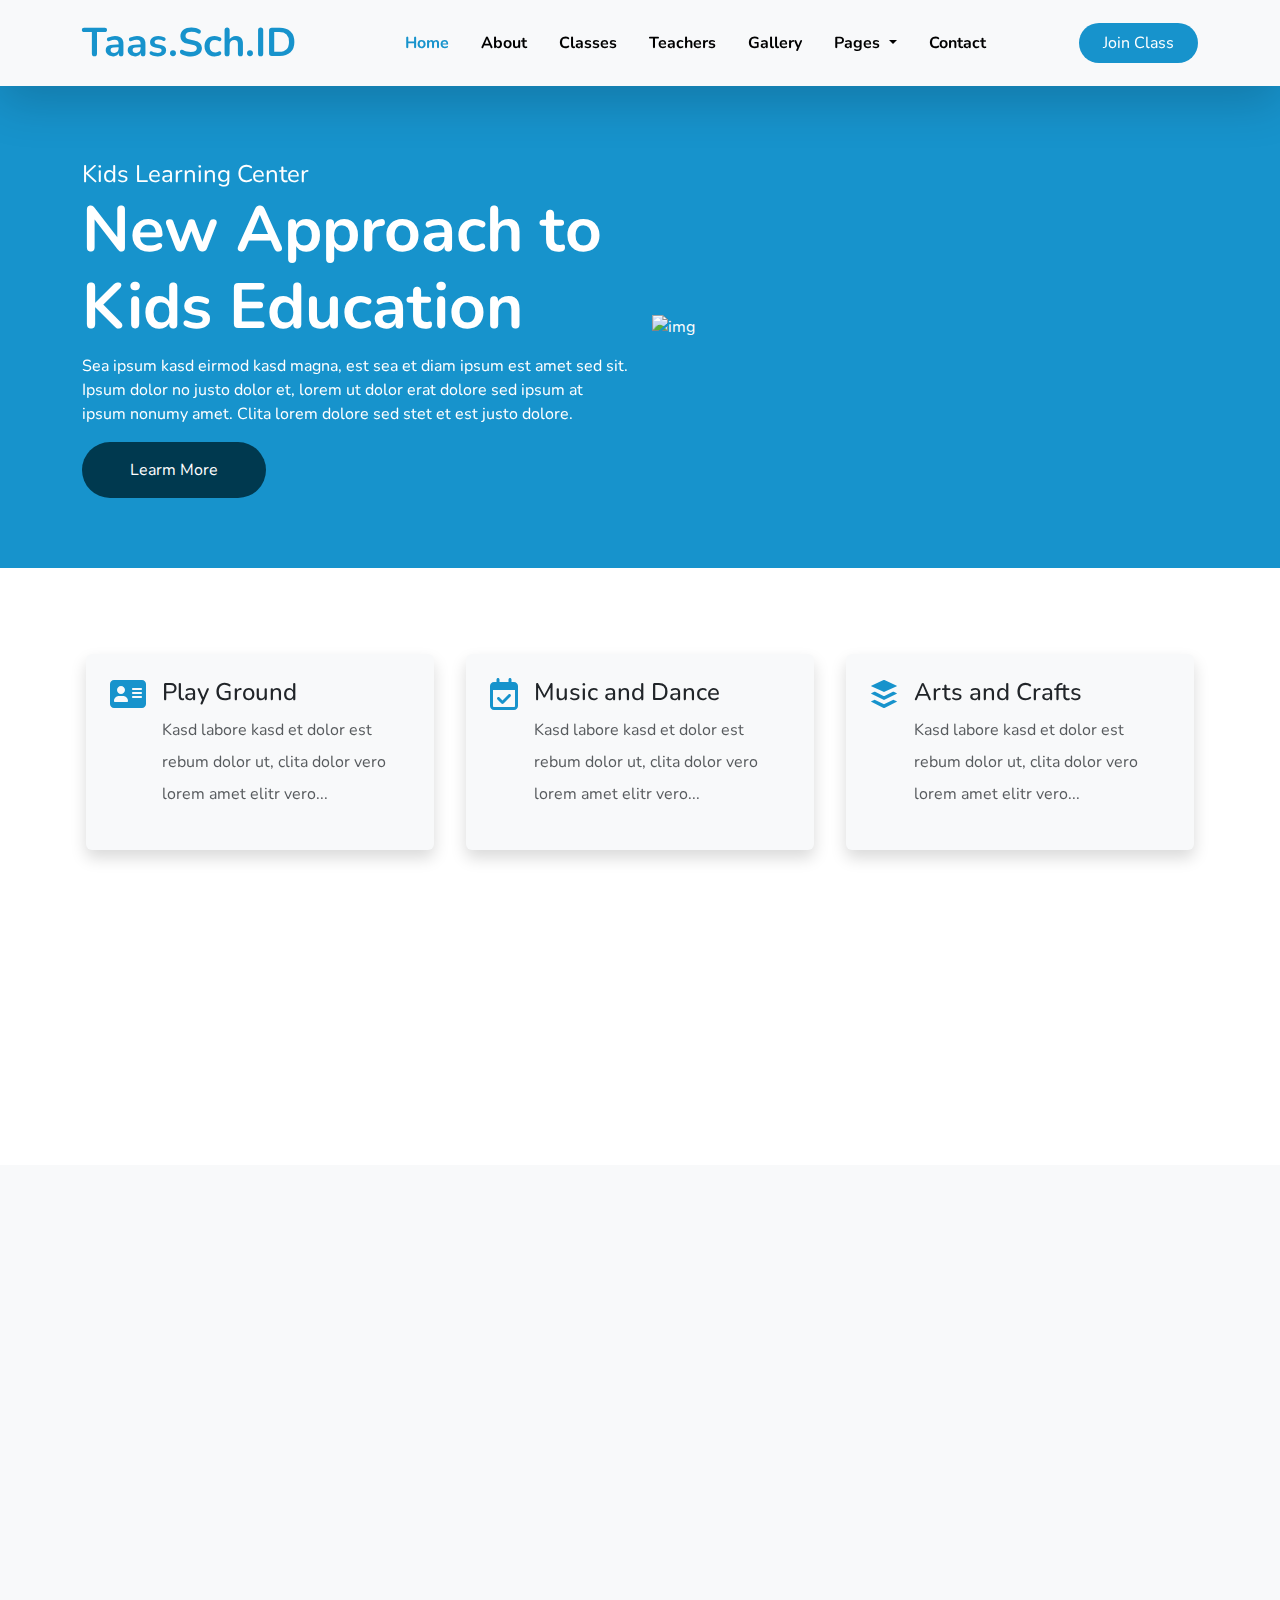
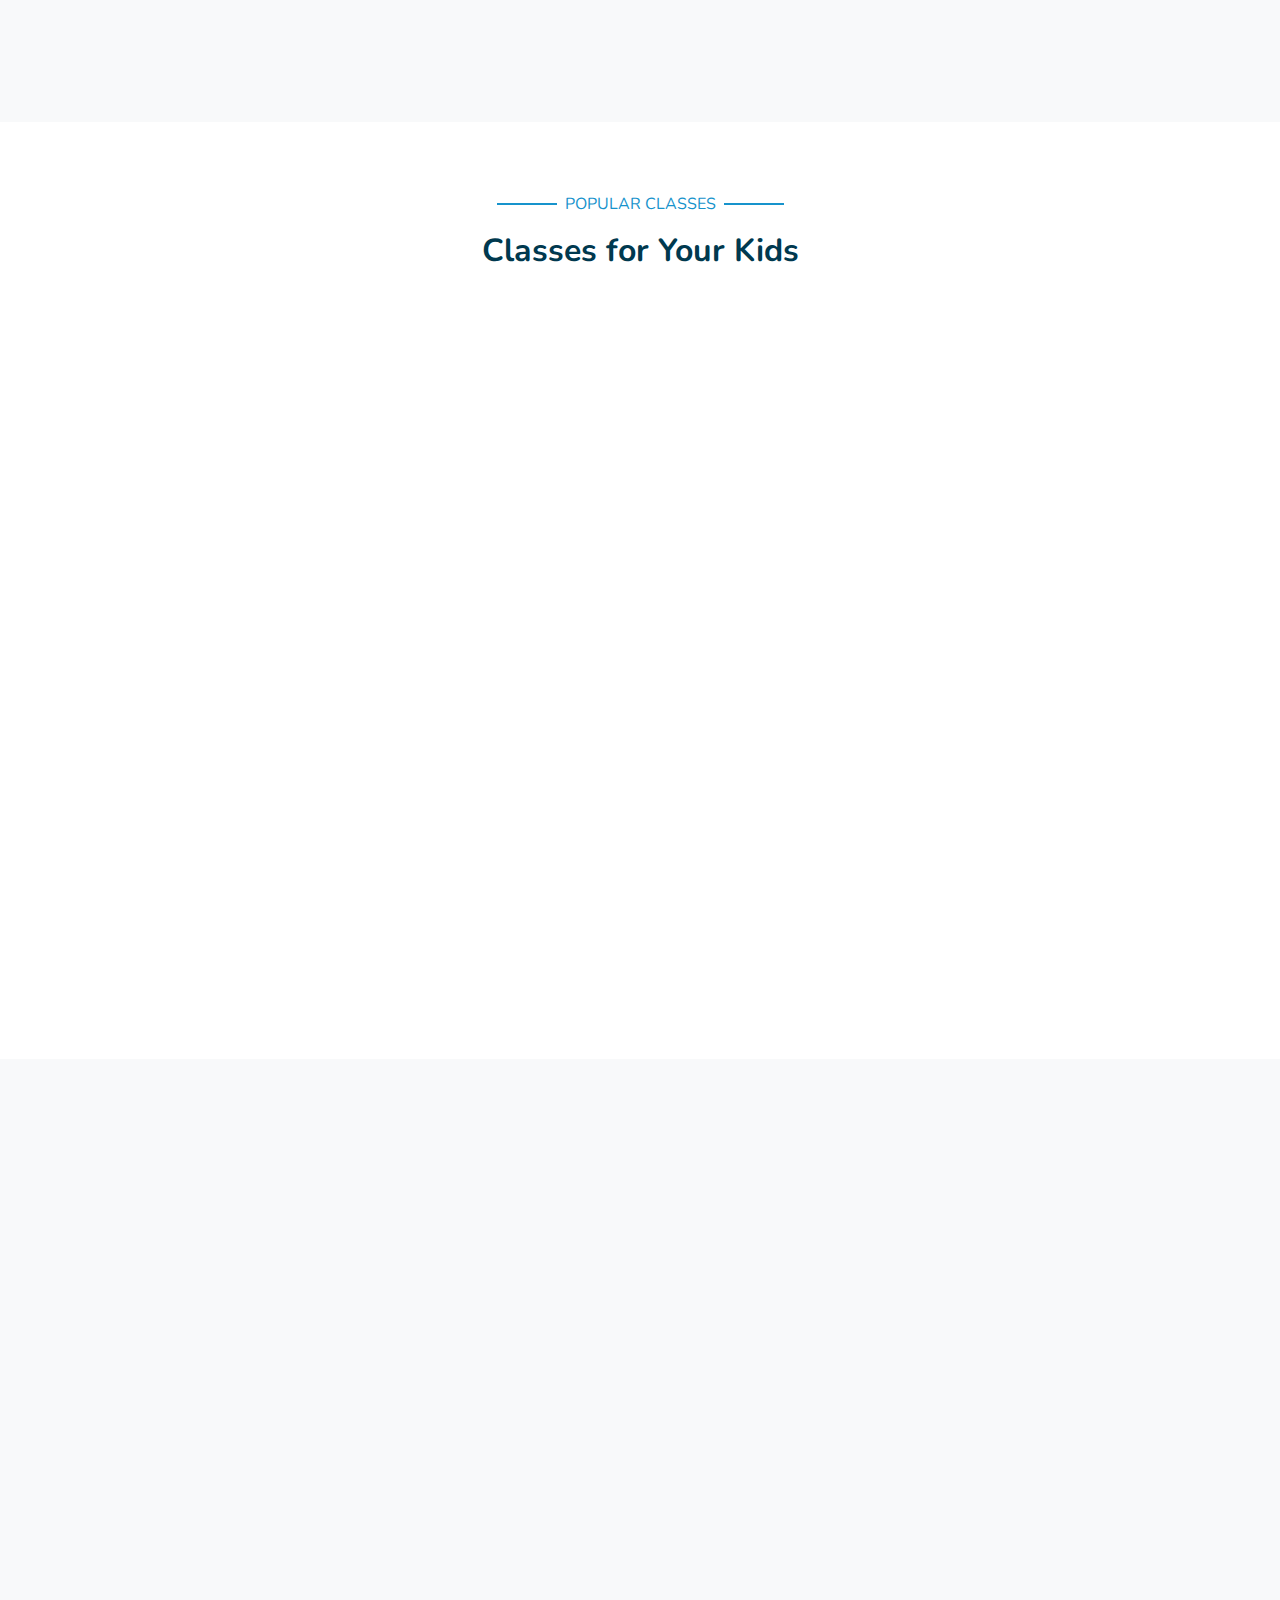
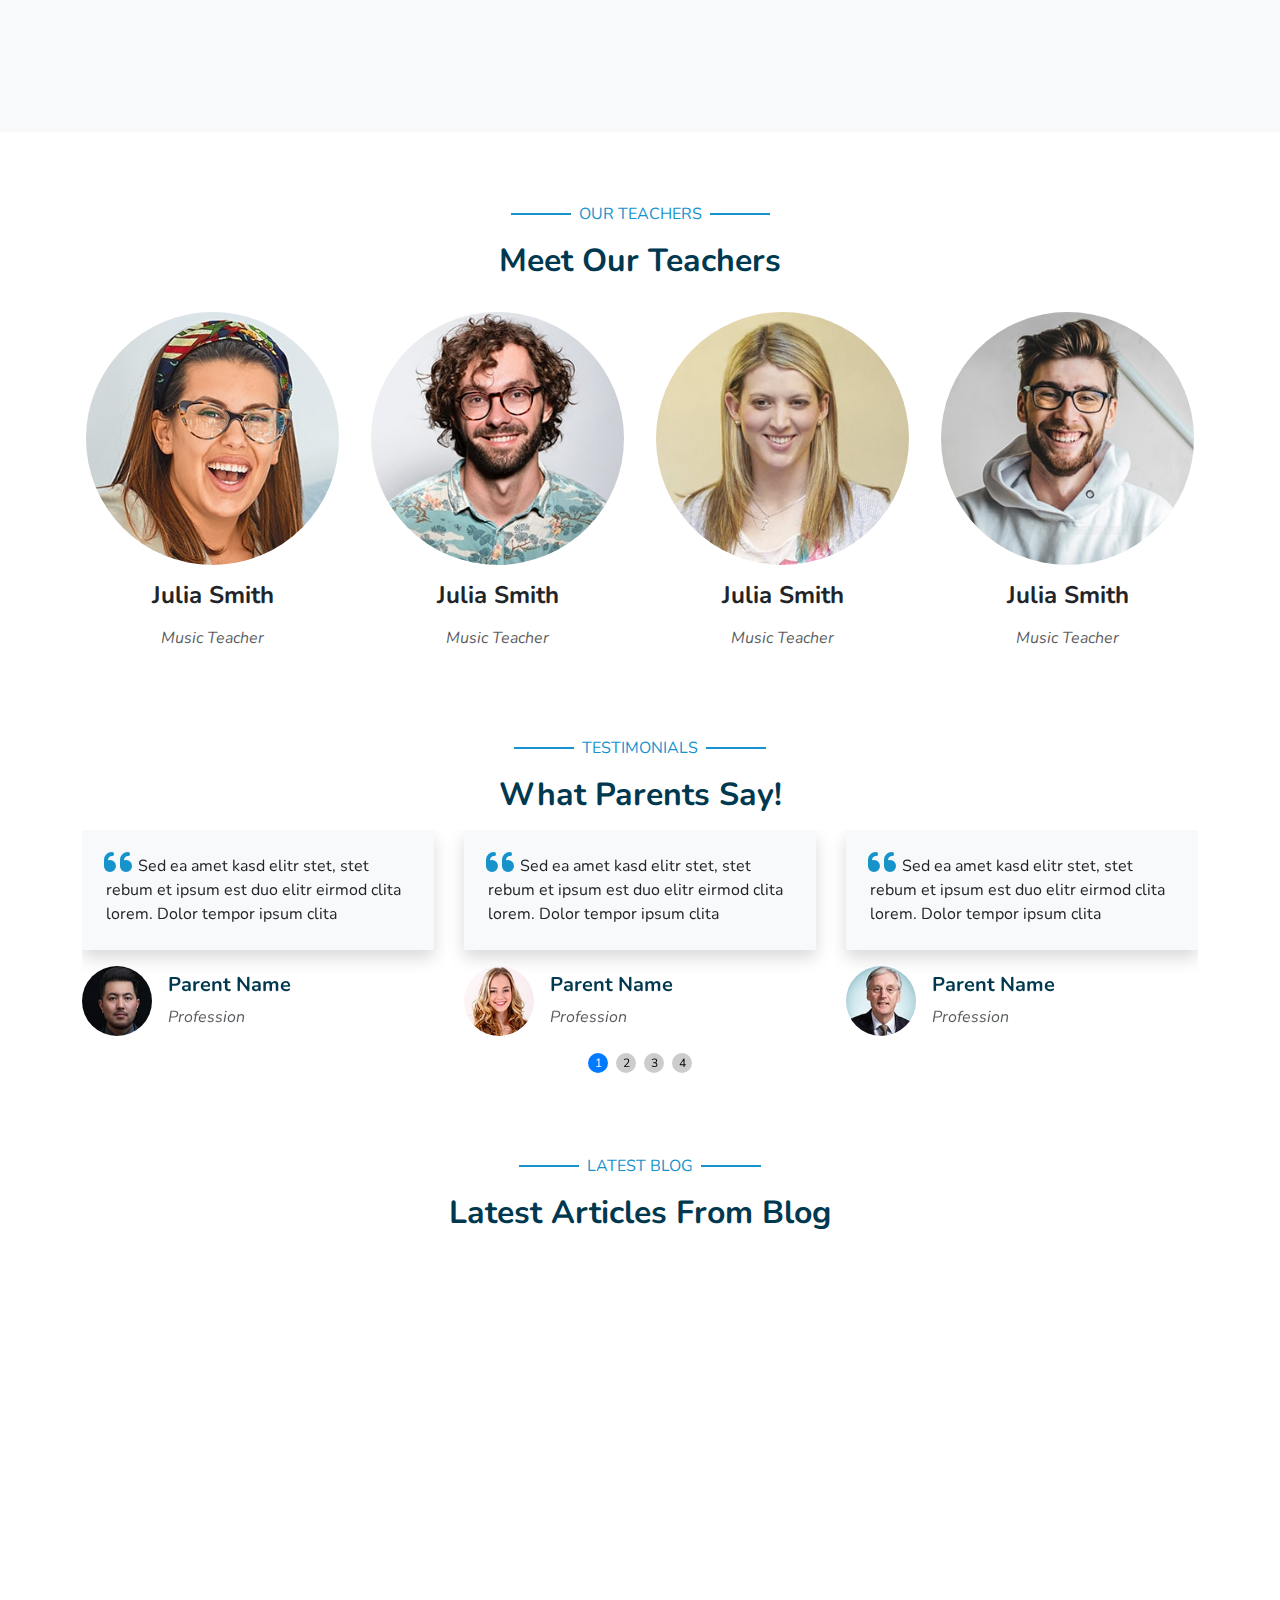
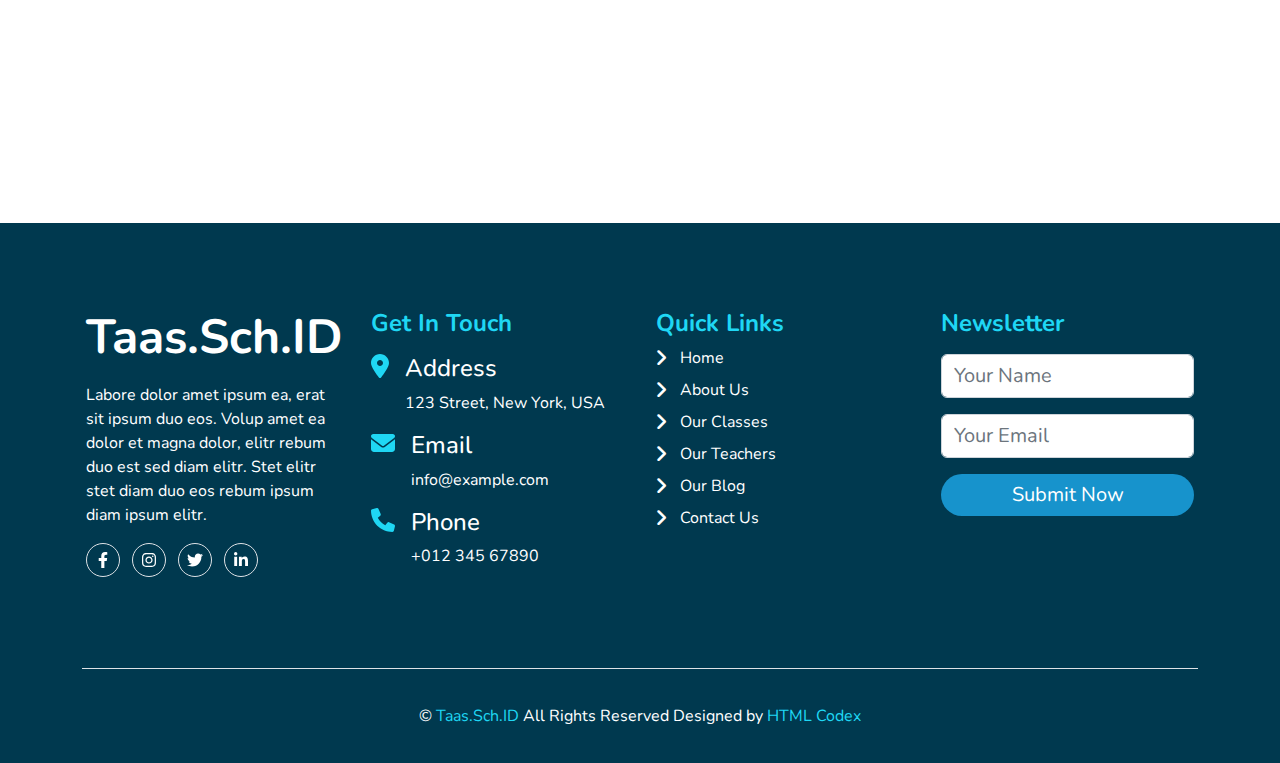
==== index.html @ b21c1fbf "git push kidkinder" ====
<!DOCTYPE html>
<html lang="en">
  <head>
    <meta charset="UTF-8" />
    <meta http-equiv="X-UA-Compatible" content="IE=edge" />
    <meta name="viewport" content="width=device-width, initial-scale=1.0" />
    <meta name="description" content="kindergarten-website-template" />
    <link rel="shortcut icon" href="img/header.png" type="image/x-icon" />

    <!-- Google fonts -->
    <link rel="preconnect" href="https://fonts.googleapis.com" />
    <link rel="preconnect" href="https://fonts.gstatic.com" crossorigin />
    <link
      href="https://fonts.googleapis.com/css2?family=Nunito:ital,wght@0,200;0,300;0,400;0,500;0,600;0,700;1,200;1,300;1,400;1,500;1,600;1,700&display=swap"
      rel="stylesheet"
    />

    <!-- import css files -->
    <link rel="stylesheet" href="css/all.min.css" />
    <link rel="stylesheet" href="css/bootstrap.min.css" />
    <link rel="stylesheet" href="css/swiper-bundle.min.css" />
    <link rel="stylesheet" href="css/main.css" />
    <link href="https://unpkg.com/aos@2.3.1/dist/aos.css" rel="stylesheet" />
    <title>Taas - Taas Sch Id</title>
  </head>
  <body>
    <!-- Start navbar -->
    <nav class="navbar navbar-expand-lg bg-light shadow-lg sticky-top">
      <div class="container">
        <a class="navbar-brand fs-1 fw-bold" href="index.html">Taas.Sch.ID</a>
        <button
          class="navbar-toggler shadow-none"
          type="button"
          data-bs-toggle="collapse"
          data-bs-target="#navbarSupportedContent"
          aria-controls="navbarSupportedContent"
          aria-expanded="false"
          aria-label="Toggle navigation"
        >
          <span class="navbar-toggler-icon"></span>
        </button>
        <div class="collapse navbar-collapse" id="navbarSupportedContent">
          <ul class="navbar-nav m-auto mb-2 mb-lg-0">
            <li class="nav-item">
              <a
                class="nav-link py-2 px-3 fw-bold text-black active"
                aria-current="page"
                href="index.html"
                >Home</a
              >
            </li>
            <li class="nav-item">
              <a class="nav-link py-2 px-3 fw-bold text-black" href="about.html"
                >About</a
              >
            </li>
            <li class="nav-item">
              <a
                class="nav-link py-2 px-3 fw-bold text-black"
                href="classes.html"
                >Classes</a
              >
            </li>
            <li class="nav-item">
              <a
                class="nav-link py-2 px-3 fw-bold text-black"
                href="teachers.html"
                >Teachers</a
              >
            </li>
            <li class="nav-item">
              <a
                class="nav-link py-2 px-3 fw-bold text-black"
                href="gallery.html"
                >Gallery</a
              >
            </li>
            <li class="nav-item dropdown">
              <a
                class="nav-link py-2 px-3 fw-bold text-black dropdown-toggle"
                href="#"
                id="navbarDropdown"
                role="button"
                data-bs-toggle="dropdown"
                aria-expanded="false"
              >
                Pages
              </a>
              <ul class="dropdown-menu" aria-labelledby="navbarDropdown">
                <li>
                  <a class="dropdown-item" href="plog_grid.html">Blog Grid</a>
                </li>
                <li>
                  <a class="dropdown-item" href="plog_details.html"
                    >Blog Detail</a
                  >
                </li>
              </ul>
            </li>
            <li class="nav-item">
              <a
                class="nav-link py-2 px-3 fw-bold text-black"
                href="contact.html"
                >Contact</a
              >
            </li>
          </ul>
          <a
            href="#"
            class="main-link mb-2 mb-lg-0 d-inline-block text-decoration-none text-white py-2 px-4 rounded-pill"
            >Join Class</a
          >
        </div>
      </div>
    </nav>
    <!-- End navbar -->

    <!-- Start Landing -->
    <section class="landing text-white">
      <div class="container mh-100 d-flex align-items-center">
        <div class="row align-items-center">
          <div class="col-lg-6">
            <div class="content">
              <div class="title fs-4" data-aos="fade-right">
                Kids Learning Center
              </div>
              <h1 class="display-3 fw-bold" data-aos="fade-left">
                New Approach to Kids Education
              </h1>
              <p data-aos="fade-up-right">
                Sea ipsum kasd eirmod kasd magna, est sea et diam ipsum est amet
                sed sit. Ipsum dolor no justo dolor et, lorem ut dolor erat
                dolore sed ipsum at ipsum nonumy amet. Clita lorem dolore sed
                stet et est justo dolore.
              </p>
              <a
                href="#"
                class="second-link text-decoration-none text-white d-inline-block py-3 px-5 rounded-pill"
                >Learm More</a
              >
            </div>
          </div>
          <div class="col-lg-6">
            <div class="image">
              <img src="" class="img-fluid" alt="img" />
            </div>
          </div>
        </div>
      </div>
    </section>
    <!-- End Landing -->

    <!-- Start Features -->
    <div class="features">
      <div class="container">
        <div class="row row-cols-1 row-cols-md-2 row-cols-lg-3">
          <div class="col p-3">
            <div
              class="item h-100 d-flex bg-light shadow p-4 rounded"
              data-aos="fade-down-right"
            >
              <div class="flex-shrink-0">
                <i class="fa-solid fa-address-card fa-2xl"></i>
              </div>
              <div class="flex-grow-1 ms-3">
                <h4>Play Ground</h4>
                <p class="lh-lg text-muted">
                  Kasd labore kasd et dolor est rebum dolor ut, clita dolor vero
                  lorem amet elitr vero...
                </p>
              </div>
            </div>
          </div>
          <div class="col p-3">
            <div
              class="item h-100 d-flex bg-light shadow p-4 rounded"
              data-aos="fade-down"
            >
              <div class="flex-shrink-0">
                <i class="fa-regular fa-calendar-check fa-2xl"></i>
              </div>
              <div class="flex-grow-1 ms-3">
                <h4>Music and Dance</h4>
                <p class="lh-lg text-muted">
                  Kasd labore kasd et dolor est rebum dolor ut, clita dolor vero
                  lorem amet elitr vero...
                </p>
              </div>
            </div>
          </div>
          <div class="col p-3">
            <div
              class="item h-100 d-flex bg-light shadow p-4 rounded"
              data-aos="fade-down-left"
            >
              <div class="flex-shrink-0">
                <i class="fa-brands fa-buffer fa-2xl"></i>
              </div>
              <div class="flex-grow-1 ms-3">
                <h4>Arts and Crafts</h4>
                <p class="lh-lg text-muted">
                  Kasd labore kasd et dolor est rebum dolor ut, clita dolor vero
                  lorem amet elitr vero...
                </p>
              </div>
            </div>
          </div>
          <div class="col p-3">
            <div
              class="item h-100 d-flex bg-light shadow p-4 rounded"
              data-aos="fade-up-right"
            >
              <div class="flex-shrink-0">
                <i class="fa-solid fa-austral-sign fa-2xl"></i>
              </div>
              <div class="flex-grow-1 ms-3">
                <h4>Safe Transportation</h4>
                <p class="lh-lg text-muted">
                  Kasd labore kasd et dolor est rebum dolor ut, clita dolor vero
                  lorem amet elitr vero...
                </p>
              </div>
            </div>
          </div>
          <div class="col p-3">
            <div
              class="item h-100 d-flex bg-light shadow p-4 rounded"
              data-aos="fade-up"
            >
              <div class="flex-shrink-0">
                <i class="fa-brands fa-apple fa-2xl"></i>
              </div>
              <div class="flex-grow-1 ms-3">
                <h4>Healthy food</h4>
                <p class="lh-lg text-muted">
                  Kasd labore kasd et dolor est rebum dolor ut, clita dolor vero
                  lorem amet elitr vero...
                </p>
              </div>
            </div>
          </div>
          <div class="col p-3">
            <div
              class="item h-100 d-flex bg-light shadow p-4 rounded"
              data-aos="fade-up-left"
            >
              <div class="flex-shrink-0">
                <i class="fa-brands fa-app-store-ios fa-2xl"></i>
              </div>
              <div class="flex-grow-1 ms-3">
                <h4>Educational Tour</h4>
                <p class="lh-lg text-muted">
                  Kasd labore kasd et dolor est rebum dolor ut, clita dolor vero
                  lorem amet elitr vero...
                </p>
              </div>
            </div>
          </div>
        </div>
      </div>
    </div>
    <!-- End Features -->

    <!-- Start About Us -->
    <div class="about-us bg-light">
      <div class="container">
        <div class="row row-cols-1 row-cols-lg-2">
          <div class="col p-3 d-flex align-items-center" data-aos="fade-right">
            <div class="item text-center">
              <img src="img/blog-2.jpg" class="img-fluid" alt="img" />
            </div>
          </div>

          <div class="col p-3" data-aos="fade-left">
            <div class="main-heading">
              <span class="text-uppercase position-relative d-inline-block px-2"
                >Learn About Us</span
              >
              <h2 class="fw-bold my-3">Best School For Your Kids</h2>
            </div>

            <div class="content">
              <p class="text-muted m-0 m-auto">
                Invidunt lorem justo sanctus clita. Erat lorem labore ea, justo
                dolor lorem ipsum ut sed eos, ipsum et dolor kasd sit ea justo.
                Erat justo sed sed diam. Ea et erat ut sed diam sea ipsum est
                dolor
              </p>
              <div class="d-flex my-4 gap-3 flex-column flex-md-row">
                <div class="flex-shrink-0">
                  <img src="img/about-2.jpg" alt="img" />
                </div>
                <div class="flex-grow-1">
                  <div
                    class="item py-2 pe-0 position-relative ps-4 d-flex align-items-center border-top justify-content-center justify-content-md-start"
                  >
                    Labore eos amet dolor amet diam
                  </div>
                  <div
                    class="item py-2 pe-0 position-relative ps-4 d-flex align-items-center border-top justify-content-center justify-content-md-start"
                  >
                    Labore eos amet dolor amet diam
                  </div>
                  <div
                    class="item py-2 pe-0 position-relative ps-4 d-flex align-items-center border-top justify-content-center justify-content-md-start"
                  >
                    Labore eos amet dolor amet diam
                  </div>
                </div>
              </div>
              <a
                href="#"
                class="main-link mb-2 mb-lg-0 d-inline-block text-decoration-none text-white py-2 px-4 rounded-pill"
                >Join Class</a
              >
            </div>
          </div>
        </div>
      </div>
    </div>
    <!-- End About Us -->

    <!-- Start popular classes -->
    <div class="popular-classes">
      <div class="container">
        <div class="main-heading text-center">
          <span class="text-uppercase position-relative d-inline-block px-2"
            >Popular Classes</span
          >
          <h2 class="fw-bold my-3">Classes for Your Kids</h2>
        </div>
        <div class="row row-cols-1 row-cols-md-2 row-cols-lg-3">
          <div class="col p-3">
            <div
              class="class bg-light text-center rounded overflow-hidden border"
              data-aos="fade-right"
            >
              <div class="image">
                <img src="img/class-1.jpg" class="img-fluid" alt="img" />
              </div>
              <div class="content p-4">
                <h3 class="m-0">Drawing Class</h3>
                <p class="py-4 text-muted border-bottom">
                  Justo ea diam stet diam ipsum no sit, ipsum vero et et diam
                  ipsum duo et no et, ipsum ipsum erat duo amet clita duo
                </p>
                <div class="list mb-3">
                  <div class="item border-bottom d-flex">
                    <span class="fw-bold border-end py-2">Age of Kids</span>
                    <span class="py-2">3 - 6 Years</span>
                  </div>
                  <div class="item border-bottom d-flex">
                    <span class="fw-bold border-end py-2">Total Seats</span>
                    <span class="py-2">40 Seats</span>
                  </div>
                  <div class="item border-bottom d-flex">
                    <span class="fw-bold border-end py-2">Class Time</span>
                    <span class="py-2">08:00 - 10:00</span>
                  </div>
                  <div class="item border-bottom d-flex">
                    <span class="fw-bold border-end py-2">Tution Fee</span>
                    <span class="py-2">$290 / Month</span>
                  </div>
                </div>
                <a
                  href="#"
                  class="main-link mb-2 mb-lg-0 d-inline-block text-decoration-none text-white py-2 px-4 rounded-pill"
                  >Join Now</a
                >
              </div>
            </div>
          </div>
          <div class="col p-3">
            <div
              class="class bg-light text-center rounded overflow-hidden border"
              data-aos="fade-up"
            >
              <div class="image">
                <img src="img/class-2.jpg" class="img-fluid" alt="img" />
              </div>
              <div class="content p-4">
                <h3 class="m-0">Language Learning</h3>
                <p class="py-4 text-muted border-bottom">
                  Justo ea diam stet diam ipsum no sit, ipsum vero et et diam
                  ipsum duo et no et, ipsum ipsum erat duo amet clita duo
                </p>
                <div class="list mb-3">
                  <div class="item border-bottom d-flex">
                    <span class="fw-bold border-end py-2">Age of Kids</span>
                    <span class="py-2">3 - 6 Years</span>
                  </div>
                  <div class="item border-bottom d-flex">
                    <span class="fw-bold border-end py-2">Total Seats</span>
                    <span class="py-2">40 Seats</span>
                  </div>
                  <div class="item border-bottom d-flex">
                    <span class="fw-bold border-end py-2">Class Time</span>
                    <span class="py-2">08:00 - 10:00</span>
                  </div>
                  <div class="item border-bottom d-flex">
                    <span class="fw-bold border-end py-2">Tution Fee</span>
                    <span class="py-2">$290 / Month</span>
                  </div>
                </div>
                <a
                  href="#"
                  class="main-link mb-2 mb-lg-0 d-inline-block text-decoration-none text-white py-2 px-4 rounded-pill"
                  >Join Now</a
                >
              </div>
            </div>
          </div>
          <div class="col p-3">
            <div
              class="class bg-light text-center rounded overflow-hidden border"
              data-aos="fade-left"
            >
              <div class="image">
                <img src="img/class-3.jpg" class="img-fluid" alt="img" />
              </div>
              <div class="content p-4">
                <h3 class="m-0">Basic Science</h3>
                <p class="py-4 text-muted border-bottom">
                  Justo ea diam stet diam ipsum no sit, ipsum vero et et diam
                  ipsum duo et no et, ipsum ipsum erat duo amet clita duo
                </p>
                <div class="list mb-3">
                  <div class="item border-bottom d-flex">
                    <span class="fw-bold border-end py-2">Age of Kids</span>
                    <span class="py-2">3 - 6 Years</span>
                  </div>
                  <div class="item border-bottom d-flex">
                    <span class="fw-bold border-end py-2">Total Seats</span>
                    <span class="py-2">40 Seats</span>
                  </div>
                  <div class="item border-bottom d-flex">
                    <span class="fw-bold border-end py-2">Class Time</span>
                    <span class="py-2">08:00 - 10:00</span>
                  </div>
                  <div class="item border-bottom d-flex">
                    <span class="fw-bold border-end py-2">Tution Fee</span>
                    <span class="py-2">$290 / Month</span>
                  </div>
                </div>
                <a
                  href="#"
                  class="main-link mb-2 mb-lg-0 d-inline-block text-decoration-none text-white py-2 px-4 rounded-pill"
                  >Join Now</a
                >
              </div>
            </div>
          </div>
        </div>
      </div>
    </div>
    <!-- End popular classes -->

    <!-- Start Book Seat -->
    <div class="book-seat bg-light">
      <div class="container">
        <div class="row">
          <div class="col-lg-6 p-3">
            <div class="box" data-aos="fade-up-right">
              <div class="heading">
                <span class="text-uppercase position-relative"
                  >Book a seat</span
                >
                <h2 class="m-0 mt-3">Book A Seat For Your Kid</h2>
              </div>
              <div class="content">
                <p class="my-4 text-muted">
                  Invidunt lorem justo sanctus clita. Erat lorem labore ea,
                  justo dolor lorem ipsum ut sed eos, ipsum et dolor kasd sit ea
                  justo. Erat justo sed sed diam. Ea et erat ut sed diam sea
                  ipsum est dolor
                </p>
                <ul class="list-unstyled">
                  <li class="my-3 position-relative ps-4">
                    Labore eos amet dolor amet diam
                  </li>
                  <li class="my-3 position-relative ps-4">
                    Labore eos amet dolor amet diam
                  </li>
                  <li class="my-3 position-relative ps-4">
                    Labore eos amet dolor amet diam
                  </li>
                </ul>
                <a
                  href="#"
                  class="main-link mb-2 mb-lg-0 d-inline-block text-decoration-none text-white py-2 px-4 rounded-pill"
                  >Join Class</a
                >
              </div>
            </div>
          </div>
          <div class="col-lg-6 p-3">
            <form
              class="text-center rounded overflow-hidden"
              data-aos="fade-up-left"
            >
              <h2 class="text-white p-4">Book A Seat</h2>
              <div class="p-5">
                <input
                  class="form-control p-3 m-3 shadow-none"
                  type="text"
                  name="name"
                  id="name"
                  placeholder="Your Name"
                />
                <input
                  class="form-control p-3 m-3 shadow-none"
                  type="email"
                  name="email"
                  id="email"
                  placeholder="Your Email"
                />
                <select
                  class="form-select p-3 m-3 shadow-none"
                  name="select"
                  id="select"
                >
                  <option value="">Select A Class</option>
                  <option value="">Class 1</option>
                  <option value="">Class 2</option>
                  <option value="">Class 3</option>
                </select>
                <a
                  href="#"
                  class="second-link p-3 m-3 d-block w-100 text-decoration-none text-white rounded-pill"
                  >Join Class</a
                >
              </div>
            </form>
          </div>
        </div>
      </div>
    </div>
    <!-- End Book Seat -->

    <!-- Start Our teachres -->
    <div class="our-teachers">
      <div class="container">
        <div class="main-heading text-center">
          <span class="text-uppercase position-relative d-inline-block px-2"
            >Our Teachers</span
          >
          <h2 class="fw-bold my-3">Meet Our Teachers</h2>
        </div>
        <div class="row row-cols-1 row-cols-sm-2 row-cols-lg-4">
          <div class="col p-3">
            <div class="item text-center">
              <div class="image position-relative">
                <img
                  src="img/team-1.jpg"
                  class="img-fluid w-100 rounded-circle"
                  alt="img"
                />
                <div
                  class="overlay position-absolute top-0 start-0 w-100 h-100 rounded-circle d-flex justify-content-center align-items-center"
                >
                  <div>
                    <i
                      class="fa-brands fa-facebook-f text-white border p-2 m-1 rounded-circle"
                    ></i>
                    <i
                      class="fa-brands fa-linkedin-in text-white border p-2 m-1 rounded-circle"
                    ></i>
                    <i
                      class="fa-brands fa-twitter text-white border p-2 m-1 rounded-circle"
                    ></i>
                  </div>
                </div>
              </div>
              <div class="fw-bold my-3 h4">Julia Smith</div>
              <div class="fst-italic text-muted">Music Teacher</div>
            </div>
          </div>
          <div class="col p-3">
            <div class="item text-center">
              <div class="image position-relative">
                <img
                  src="img/team-2.jpg"
                  class="img-fluid w-100 rounded-circle"
                  alt="img"
                />
                <div
                  class="overlay position-absolute top-0 start-0 w-100 h-100 rounded-circle d-flex justify-content-center align-items-center"
                >
                  <div>
                    <i
                      class="fa-brands fa-facebook-f text-white border p-2 m-1 rounded-circle"
                    ></i>
                    <i
                      class="fa-brands fa-linkedin-in text-white border p-2 m-1 rounded-circle"
                    ></i>
                    <i
                      class="fa-brands fa-twitter text-white border p-2 m-1 rounded-circle"
                    ></i>
                  </div>
                </div>
              </div>
              <div class="fw-bold my-3 h4">Julia Smith</div>
              <div class="fst-italic text-muted">Music Teacher</div>
            </div>
          </div>
          <div class="col p-3">
            <div class="item text-center">
              <div class="image position-relative">
                <img
                  src="img/team-3.jpg"
                  class="img-fluid w-100 rounded-circle"
                  alt="img"
                />
                <div
                  class="overlay position-absolute top-0 start-0 w-100 h-100 rounded-circle d-flex justify-content-center align-items-center"
                >
                  <div>
                    <i
                      class="fa-brands fa-facebook-f text-white border p-2 m-1 rounded-circle"
                    ></i>
                    <i
                      class="fa-brands fa-linkedin-in text-white border p-2 m-1 rounded-circle"
                    ></i>
                    <i
                      class="fa-brands fa-twitter text-white border p-2 m-1 rounded-circle"
                    ></i>
                  </div>
                </div>
              </div>
              <div class="fw-bold my-3 h4">Julia Smith</div>
              <div class="fst-italic text-muted">Music Teacher</div>
            </div>
          </div>
          <div class="col p-3">
            <div class="item text-center">
              <div class="image position-relative">
                <img
                  src="img/team-4.jpg"
                  class="img-fluid w-100 rounded-circle"
                  alt="img"
                />
                <div
                  class="overlay position-absolute top-0 start-0 w-100 h-100 rounded-circle d-flex justify-content-center align-items-center"
                >
                  <div>
                    <i
                      class="fa-brands fa-facebook-f text-white border p-2 m-1 rounded-circle"
                    ></i>
                    <i
                      class="fa-brands fa-linkedin-in text-white border p-2 m-1 rounded-circle"
                    ></i>
                    <i
                      class="fa-brands fa-twitter text-white border p-2 m-1 rounded-circle"
                    ></i>
                  </div>
                </div>
              </div>
              <div class="fw-bold my-3 h4">Julia Smith</div>
              <div class="fst-italic text-muted">Music Teacher</div>
            </div>
          </div>
        </div>
      </div>
    </div>
    <!-- End Our teachres -->

    <!-- Start Testimonials -->
    <div class="testimonial">
      <div class="container">
        <div class="main-heading text-center">
          <span class="text-uppercase position-relative d-inline-block px-2"
            >Testimonials</span
          >
          <h2 class="fw-bold my-3">What Parents Say!</h2>
        </div>
        <!-- Slider main container -->
        <div class="swiper">
          <!-- Additional required wrapper -->
          <div class="swiper-wrapper mb-5">
            <!-- Slides -->
            <div class="swiper-slide">
              <p class="bg-light p-4 shadow">
                Sed ea amet kasd elitr stet, stet rebum et ipsum est duo elitr
                eirmod clita lorem. Dolor tempor ipsum clita
              </p>
              <div class="d-flex align-items-center">
                <div class="flex-shrink-0">
                  <img
                    src="img/testimonial-1.jpg"
                    class="img-fluid rounded-circle"
                    alt="img"
                  />
                </div>
                <div class="flex-grow-1 ms-3">
                  <div class="name fw-bold h5">Parent Name</div>
                  <div class="job text-muted mt-2 fst-italic">Profession</div>
                </div>
              </div>
            </div>
            <div class="swiper-slide">
              <p class="bg-light p-4 shadow">
                Sed ea amet kasd elitr stet, stet rebum et ipsum est duo elitr
                eirmod clita lorem. Dolor tempor ipsum clita
              </p>
              <div class="d-flex align-items-center">
                <div class="flex-shrink-0">
                  <img
                    src="img/testimonial-2.jpg"
                    class="img-fluid rounded-circle"
                    alt="img"
                  />
                </div>
                <div class="flex-grow-1 ms-3">
                  <div class="name fw-bold h5">Parent Name</div>
                  <div class="job text-muted mt-2 fst-italic">Profession</div>
                </div>
              </div>
            </div>
            <div class="swiper-slide">
              <p class="bg-light p-4 shadow">
                Sed ea amet kasd elitr stet, stet rebum et ipsum est duo elitr
                eirmod clita lorem. Dolor tempor ipsum clita
              </p>
              <div class="d-flex align-items-center">
                <div class="flex-shrink-0">
                  <img
                    src="img/testimonial-3.jpg"
                    class="img-fluid rounded-circle"
                    alt="img"
                  />
                </div>
                <div class="flex-grow-1 ms-3">
                  <div class="name fw-bold h5">Parent Name</div>
                  <div class="job text-muted mt-2 fst-italic">Profession</div>
                </div>
              </div>
            </div>
            <div class="swiper-slide">
              <p class="bg-light p-4 shadow">
                Sed ea amet kasd elitr stet, stet rebum et ipsum est duo elitr
                eirmod clita lorem. Dolor tempor ipsum clita
              </p>
              <div class="d-flex align-items-center">
                <div class="flex-shrink-0">
                  <img
                    src="img/testimonial-4.jpg"
                    class="img-fluid rounded-circle"
                    alt="img"
                  />
                </div>
                <div class="flex-grow-1 ms-3">
                  <div class="name fw-bold h5">Parent Name</div>
                  <div class="job text-muted mt-2 fst-italic">Profession</div>
                </div>
              </div>
            </div>
          </div>
          <!-- If we need pagination -->
          <div class="swiper-pagination"></div>
        </div>
      </div>
    </div>
    <!-- End Testimonials -->

    <!-- Start latest articles -->
    <div class="articles">
      <div class="container">
        <div class="main-heading text-center">
          <span class="text-uppercase position-relative d-inline-block px-2"
            >Latest Blog</span
          >
          <h2 class="fw-bold my-3">Latest Articles From Blog</h2>
        </div>
        <div class="row row-cols-1 row-cols-md-2 row-cols-lg-3">
          <div class="col p-3">
            <div
              class="item text-center rounded overflow-hidden bg-light border"
              data-aos="zoom-in"
            >
              <div class="image">
                <img src="img/blog-1.jpg" class="img-fluid" alt="img" />
              </div>
              <div class="content p-4">
                <h5 class="fw-bold">Diam amet eos at no eos</h5>
                <p class="my-3">
                  Sed kasd sea sed at elitr sed ipsum justo, sit nonumy diam
                  eirmod, duo et sed sit eirmod kasd clita tempor dolor stet
                  lorem. Tempor ipsum justo amet stet...
                </p>
                <a
                  href="#"
                  class="main-link mb-2 mb-lg-0 d-inline-block text-decoration-none text-white py-2 px-4 rounded-pill"
                  >Read More</a
                >
              </div>
            </div>
          </div>
          <div class="col p-3">
            <div
              class="item text-center rounded overflow-hidden bg-light border"
              data-aos="zoom-in"
            >
              <div class="image">
                <img src="img/blog-2.jpg" class="img-fluid" alt="img" />
              </div>
              <div class="content p-4">
                <h5 class="fw-bold">Diam amet eos at no eos</h5>
                <p class="my-3">
                  Sed kasd sea sed at elitr sed ipsum justo, sit nonumy diam
                  eirmod, duo et sed sit eirmod kasd clita tempor dolor stet
                  lorem. Tempor ipsum justo amet stet...
                </p>
                <a
                  href="#"
                  class="main-link mb-2 mb-lg-0 d-inline-block text-decoration-none text-white py-2 px-4 rounded-pill"
                  >Read More</a
                >
              </div>
            </div>
          </div>
          <div class="col p-3">
            <div
              class="item text-center rounded overflow-hidden bg-light border"
              data-aos="zoom-in"
            >
              <div class="image">
                <img src="img/blog-3.jpg" class="img-fluid" alt="img" />
              </div>
              <div class="content p-4">
                <h5 class="fw-bold">Diam amet eos at no eos</h5>
                <p class="my-3">
                  Sed kasd sea sed at elitr sed ipsum justo, sit nonumy diam
                  eirmod, duo et sed sit eirmod kasd clita tempor dolor stet
                  lorem. Tempor ipsum justo amet stet...
                </p>
                <a
                  href="#"
                  class="main-link mb-2 mb-lg-0 d-inline-block text-decoration-none text-white py-2 px-4 rounded-pill"
                  >Read More</a
                >
              </div>
            </div>
          </div>
        </div>
      </div>
    </div>
    <!-- End latest articles -->

    <!-- Start Footer -->
    <footer>
      <div class="container text-white">
        <div class="row row-cols-1 row-cols-md-2 row-cols-lg-4">
          <div class="col p-3">
            <div class="box">
              <a
                class="display-5 fw-bold text-decoration-none text-white"
                href="#"
                >Taas.Sch.ID</a
              >
              <p class="my-3">
                Labore dolor amet ipsum ea, erat sit ipsum duo eos. Volup amet
                ea dolor et magna dolor, elitr rebum duo est sed diam elitr.
                Stet elitr stet diam duo eos rebum ipsum diam ipsum elitr.
              </p>
              <ul class="list-unstyled mb-0">
                <li class="list-inline-item">
                  <a href="#"
                    ><i
                      class="fa-brands fa-facebook-f text-white border rounded-circle p-2"
                    ></i
                  ></a>
                </li>
                <li class="list-inline-item">
                  <a href="#">
                    <i
                      class="fa-brands fa-instagram text-white border rounded-circle p-2"
                    ></i>
                  </a>
                </li>
                <li class="list-inline-item">
                  <a href="#">
                    <i
                      class="fa-brands fa-twitter text-white border rounded-circle p-2"
                    ></i>
                  </a>
                </li>
                <li class="list-inline-item">
                  <a href="#">
                    <i
                      class="fa-brands fa-linkedin-in text-white border rounded-circle p-2"
                    ></i>
                  </a>
                </li>
              </ul>
            </div>
          </div>
          <div class="col p-3">
            <div class="box">
              <div class="title fw-bold h4">Get In Touch</div>
              <div class="address d-flex mt-3">
                <div class="flex-shrink-0">
                  <i class="icon fa-solid fa-location-dot fa-xl"></i>
                </div>
                <div class="flex-grow-1 ms-3">
                  <div class="h4">Address</div>
                  <div>123 Street, New York, USA</div>
                </div>
              </div>
              <div class="email d-flex mt-3">
                <div class="flex-shrink-0">
                  <i class="icon fa-solid fa-envelope fa-xl"></i>
                </div>
                <div class="flex-grow-1 ms-3">
                  <div class="h4">Email</div>
                  <div>info@example.com</div>
                </div>
              </div>
              <div class="phone d-flex mt-3">
                <div class="flex-shrink-0">
                  <i class="icon fa-solid fa-phone fa-xl"></i>
                </div>
                <div class="flex-grow-1 ms-3">
                  <div class="h4">Phone</div>
                  <div>+012 345 67890</div>
                </div>
              </div>
            </div>
          </div>
          <div class="col p-3">
            <div class="box">
              <div class="title fw-bold h4">Quick Links</div>
              <div class="links">
                <a
                  href="index.html"
                  class="d-block text-decoration-none text-white mt-2 ps-4 position-relative"
                  >Home</a
                >
                <a
                  href="about.html"
                  class="d-block text-decoration-none text-white mt-2 ps-4 position-relative"
                  >About Us</a
                >
                <a
                  href="classes.html"
                  class="d-block text-decoration-none text-white mt-2 ps-4 position-relative"
                  >Our Classes</a
                >
                <a
                  href="teachers.html"
                  class="d-block text-decoration-none text-white mt-2 ps-4 position-relative"
                  >Our Teachers</a
                >
                <a
                  href="plog_grid.html"
                  class="d-block text-decoration-none text-white mt-2 ps-4 position-relative"
                  >Our Blog</a
                >
                <a
                  href="contact.html"
                  class="d-block text-decoration-none text-white mt-2 ps-4 position-relative"
                  >Contact Us</a
                >
              </div>
            </div>
          </div>
          <div class="col p-3">
            <div class="box">
              <div class="title fw-bold h4">Newsletter</div>
              <form action="">
                <input
                  type="text"
                  placeholder="Your Name"
                  class="form-control shadow-none fs-5 my-3"
                />
                <input
                  type="email"
                  placeholder="Your Email"
                  class="form-control shadow-none fs-5 my-3"
                />
                <input
                  type="submit"
                  value="Submit Now"
                  class="form-control shadow-none fs-5 my-3 rounded-pill border-0 text-white"
                />
              </form>
            </div>
          </div>
        </div>
        <div class="copy-right text-center border-top">
          &copy;
          <a href="#" class="text-decoration-none">
            <span>Taas.Sch.ID</span>
          </a>
          All Rights Reserved Designed by
          <span> HTML Codex</span>
        </div>
      </div>
    </footer>
    <!-- End Footer -->

    <!-- import js files -->
    <script src="js/all.min.js"></script>
    <script src="js/bootstrap.bundle.min.js"></script>
    <script src="js/swiper-bundle.min.js"></script>
    <script src="https://unpkg.com/aos@2.3.1/dist/aos.js"></script>
    <script src="js/main.js"></script>
  </body>
</html>
---- css/main.css ----
.main-link{background-color:#1793cc;-webkit-transition:.5s;transition:.5s}.main-link:hover{background-color:#0097ae}.second-link{background-color:#00394f;-webkit-transition:.5s;transition:.5s}.second-link:hover{background-color:#001d29}.separator{padding-bottom:70px}.main-heading span{color:#1793cc}.main-heading span::after,.main-heading span::before{content:"";position:absolute;top:50%;width:60px;height:2px;background-color:#1793cc;-webkit-transform:translateY(-50%);transform:translateY(-50%)}.main-heading span::after{left:100%}.main-heading span::before{right:100%}.main-heading h2{color:#00394f}.modal .modal-body img{width:100%}.modal.fade .modal-dialog{-webkit-transform:scale(0);transform:scale(0)}.modal.show .modal-dialog{-webkit-transform:none;transform:none}body{font-family:"Nunito", sans-serif;overflow-x:hidden}@-webkit-keyframes show_item{0%{-webkit-transform:scale(0);transform:scale(0)}100%{-webkit-transform:none;transform:none}}@keyframes show_item{0%{-webkit-transform:scale(0);transform:scale(0)}100%{-webkit-transform:none;transform:none}}.navbar .navbar-brand{color:#1793cc}.navbar .collapse .navbar-nav .nav-link:hover,.navbar .collapse .navbar-nav .nav-link.active{color:#1793cc !important}.landing{padding-top:70px;padding-bottom:70px;background-color:#1793cc}.features{padding-top:70px;padding-bottom:70px}.features .item{cursor:pointer;-webkit-transition:.5s;transition:.5s}.features .item svg{color:#1793cc}.about-us{padding-top:70px;padding-bottom:70px}.about-us .main-heading span::before{display:none}.about-us .content .item{height:calc(100% / 3)}.about-us .content .item:last-of-type{border-bottom:1px solid #dee2e6}.about-us .content .item::before{font:var(--fa-font-solid);content:"";position:absolute;top:50%;left:0;-webkit-transform:translateY(-50%);transform:translateY(-50%);font-size:20px}.popular-classes{padding-top:70px;padding-bottom:70px}.popular-classes .class h2{color:#00394f}.popular-classes .class .list{width:80%;margin:auto}.popular-classes .class .list .item span{-ms-flex-preferred-size:50%;flex-basis:50%}.book-seat{padding-top:70px;padding-bottom:70px}.book-seat .heading span{color:#1793cc}.book-seat .heading span::after{content:"";position:absolute;top:50%;left:100%;width:60px;height:2px;margin-left:10px;background-color:#1793cc;-webkit-transform:translateY(-50%);transform:translateY(-50%)}.book-seat .heading h2{color:#00394f}.book-seat .content li::before{font:var(--fa-font-solid);content:"";position:absolute;top:50%;left:0;-webkit-transform:translateY(-50%);transform:translateY(-50%);font-size:20px;color:green}.book-seat form{background-color:#1793cc}.book-seat form h2{background-color:#00394f}.our-teachers{padding-top:70px;padding-bottom:70px}.our-teachers .item .image .overlay{opacity:0;-webkit-transition:.5s;transition:.5s;background:rgba(18,125,142,0.6)}.our-teachers .item .image .overlay svg{width:20px;height:20px;cursor:pointer;-webkit-transition:.5s;transition:.5s}.our-teachers .item .image .overlay svg:hover{background-color:#fff;color:#000 !important}.our-teachers .item:hover .overlay{opacity:1}.testimonial .swiper .swiper-slide p{text-indent:2rem}.testimonial .swiper .swiper-slide p::before{font:var(--fa-font-solid);content:"";position:absolute;top:50%;left:0;-webkit-transform:translateY(-50%);transform:translateY(-50%);font-size:20px;top:2rem;left:-10px;font-size:2rem;color:#1793cc}.testimonial .swiper .swiper-slide img{width:70px}.testimonial .swiper .swiper-slide .name{color:#00394f}.testimonial .swiper .swiper-pagination .swiper-pagination-bullet{width:20px;height:20px;text-align:center;line-height:20px;font-size:12px;color:#000;opacity:1;background:rgba(0,0,0,0.2)}.testimonial .swiper .swiper-pagination .swiper-pagination-bullet-active{color:#fff;background:#007aff}.articles{padding-top:70px;padding-bottom:70px}.articles .pagination .page-item.active a{background-color:#1793cc;border-color:#1793cc}footer{background-color:#00394f}footer .row{padding-top:70px;padding-bottom:70px}footer ul li svg{width:1rem !important;height:1rem !important;-webkit-transition:.5s;transition:.5s}footer ul li svg:hover{background-color:#1fd7f4}footer .title{color:#1fd7f4}footer .icon{color:#1fd7f4}footer .links a{-webkit-transition:.5s;transition:.5s}footer .links a:hover{color:#1fd7f4 !important;margin-left:10px}footer .links a::after{font:var(--fa-font-solid);content:"";position:absolute;top:50%;left:0;-webkit-transform:translateY(-50%);transform:translateY(-50%);font-size:20px}footer form input[type="submit"]{background-color:#1793cc;-webkit-transition:.5s;transition:.5s}footer form input[type="submit"]:hover{background-color:#1fd7f4}footer .copy-right{padding-top:35px;padding-bottom:35px}footer .copy-right span{color:#1fd7f4}.gallery{padding-top:70px;padding-bottom:70px}.gallery .btn-group .btn{border-color:#1793cc;color:#1793cc}.gallery .btn-group .btn:hover{background-color:#1793cc;color:#fff}.gallery .btn-group input:checked+.btn{background-color:#1793cc;color:#fff}.gallery .item .overlay{width:70%;height:70%;background-color:#1793cc;cursor:pointer;opacity:0;-webkit-transition:.5s;transition:.5s}.gallery .item:hover .overlay{opacity:0.8}.gallery .item.hide{display:none}.gallery .item.show{display:block;-webkit-animation:show_item 1s;animation:show_item 1s}.contact-us{padding-top:70px;padding-bottom:70px}.contact-us textarea{height:200px}.contact-us svg{background-color:#1793cc;width:20px;height:20px}.breadcrumb-section{background-color:#1793cc;height:50vh}.breadcrumb-section .breadcrumb-item::before{color:#fff}

/*# sourceMappingURL=main.css.map */
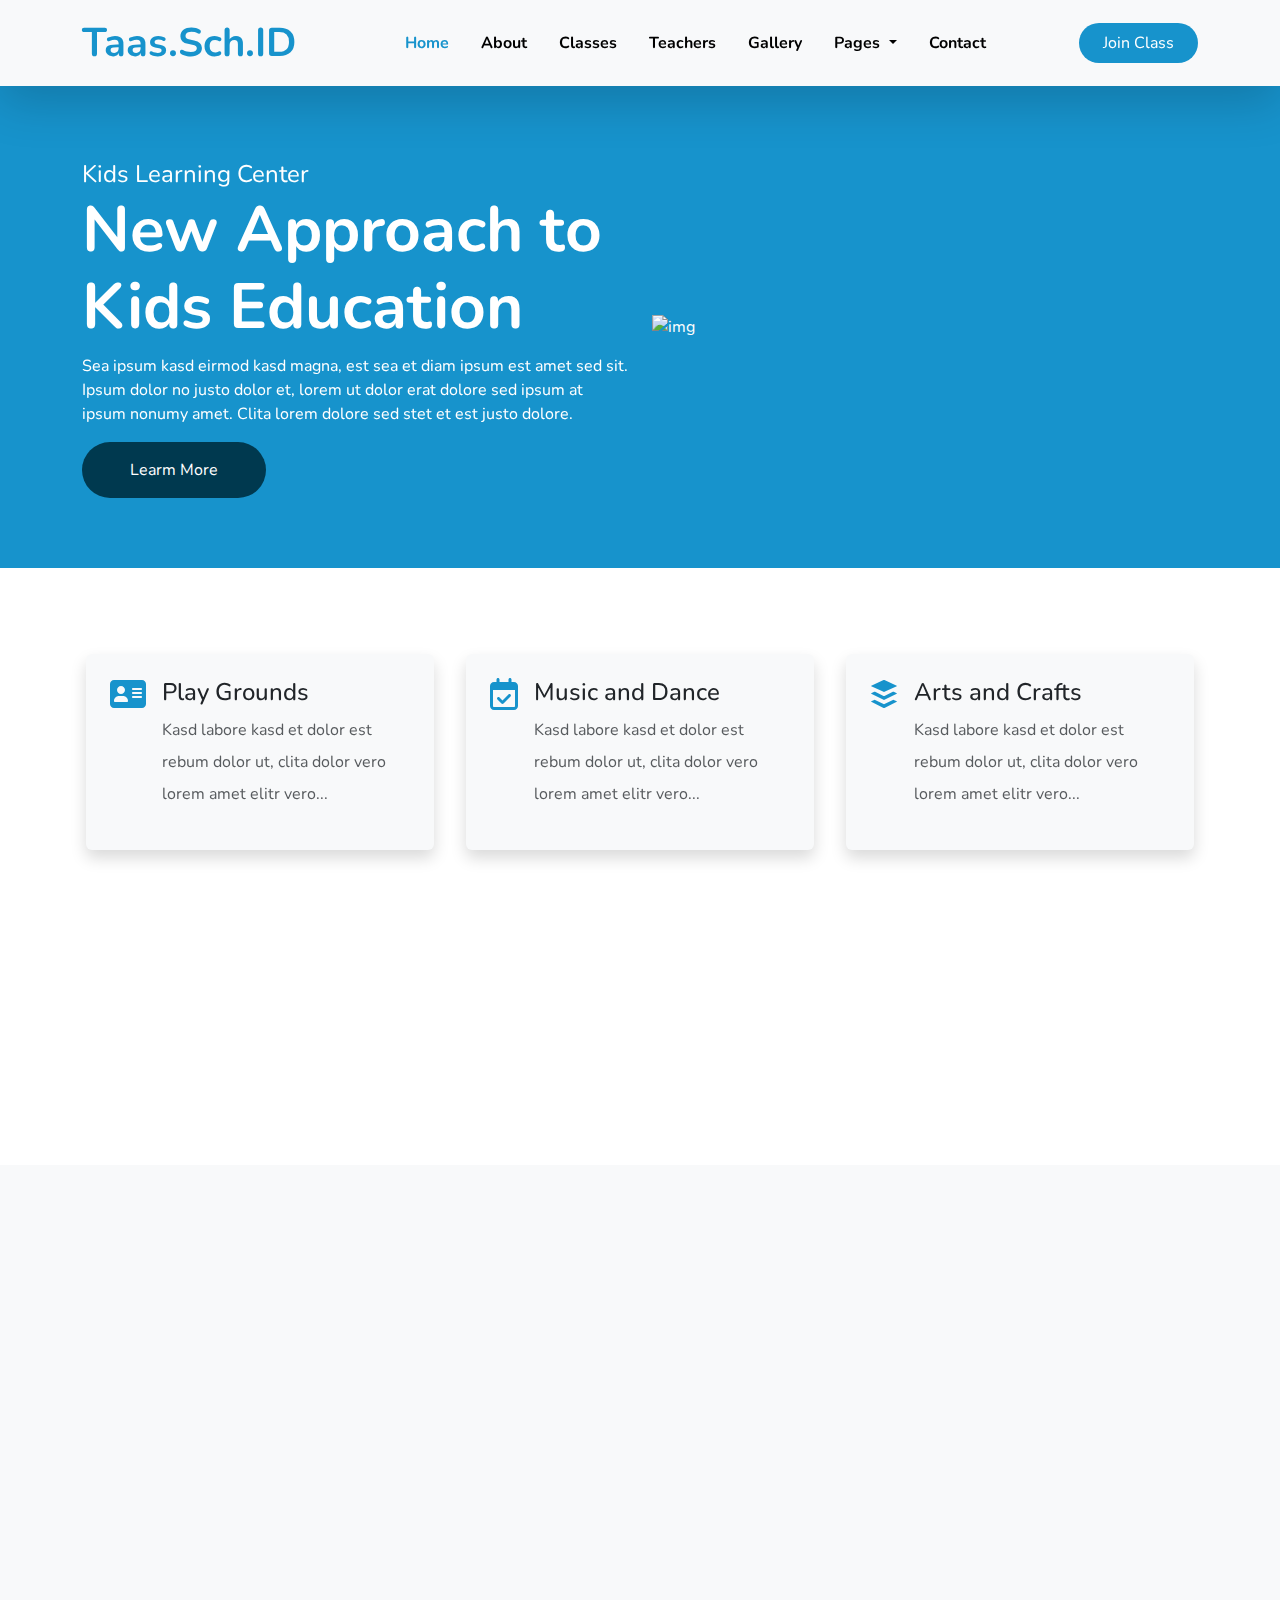
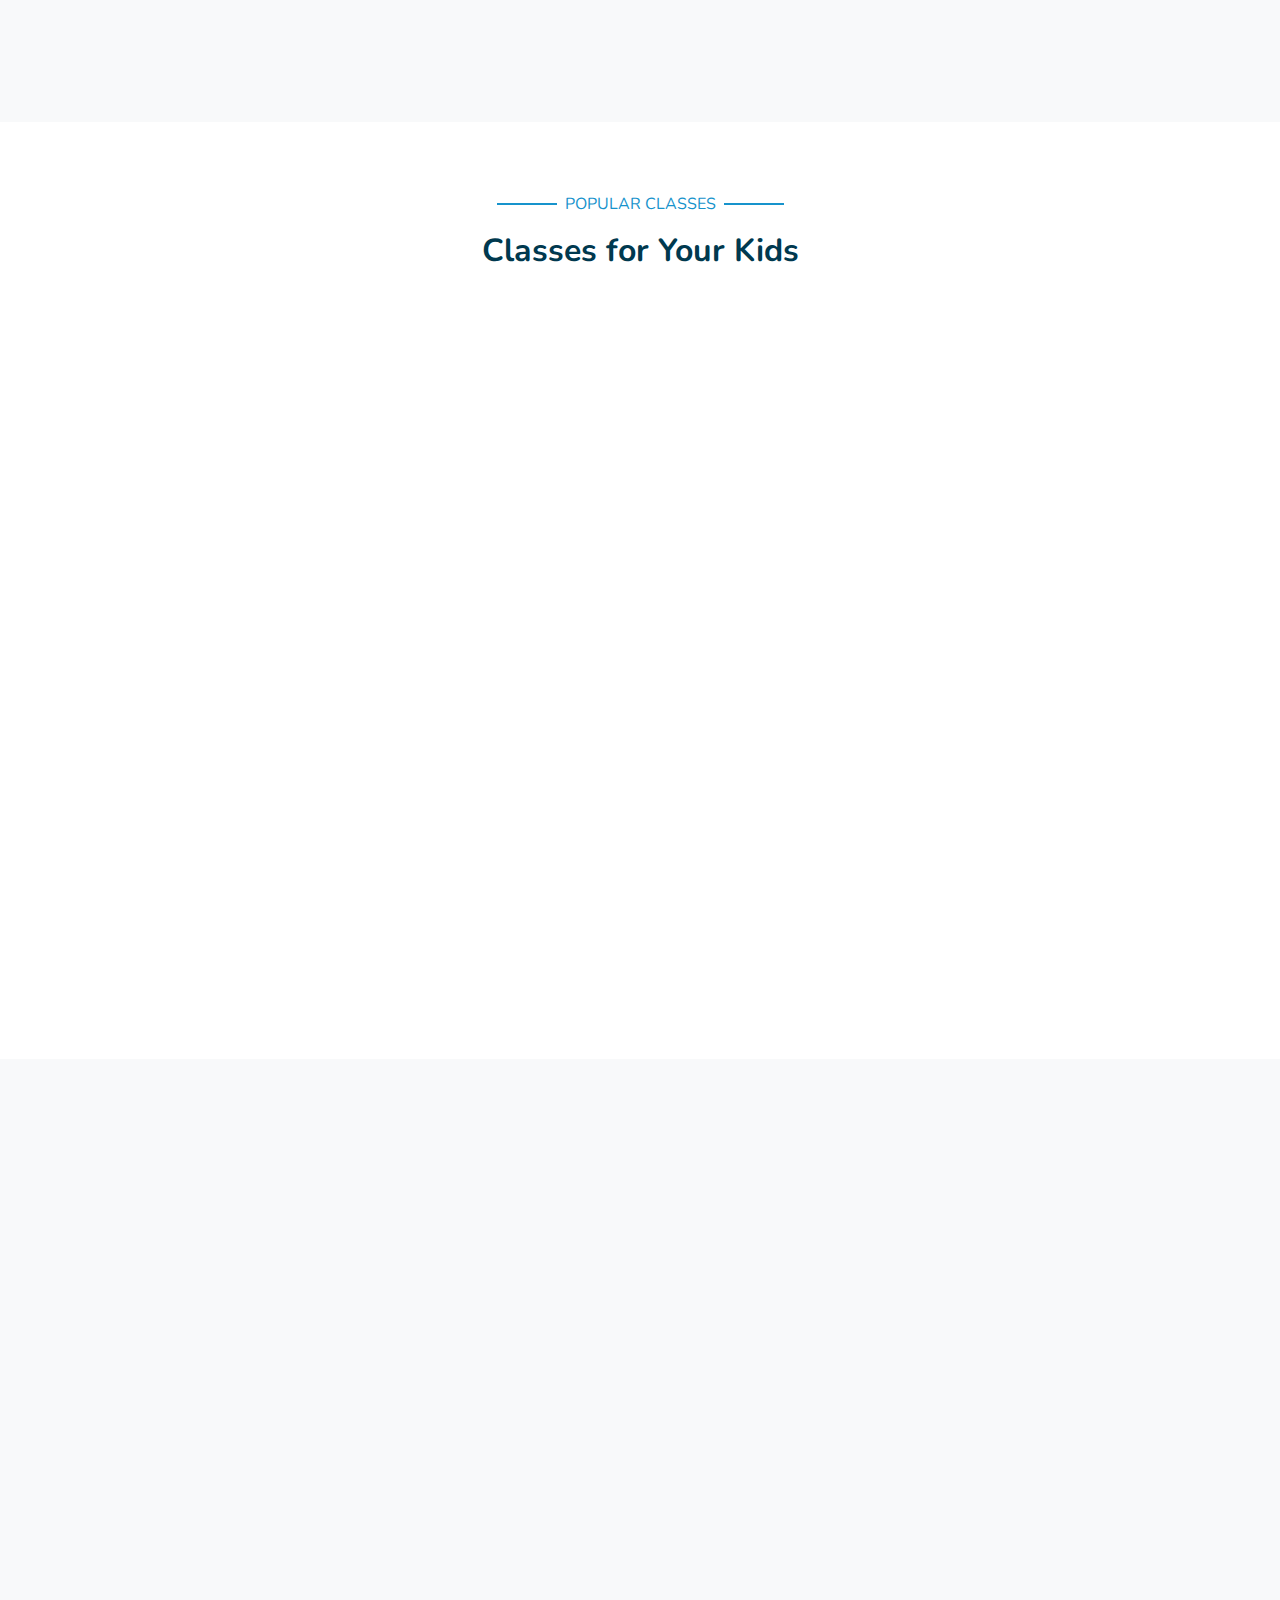
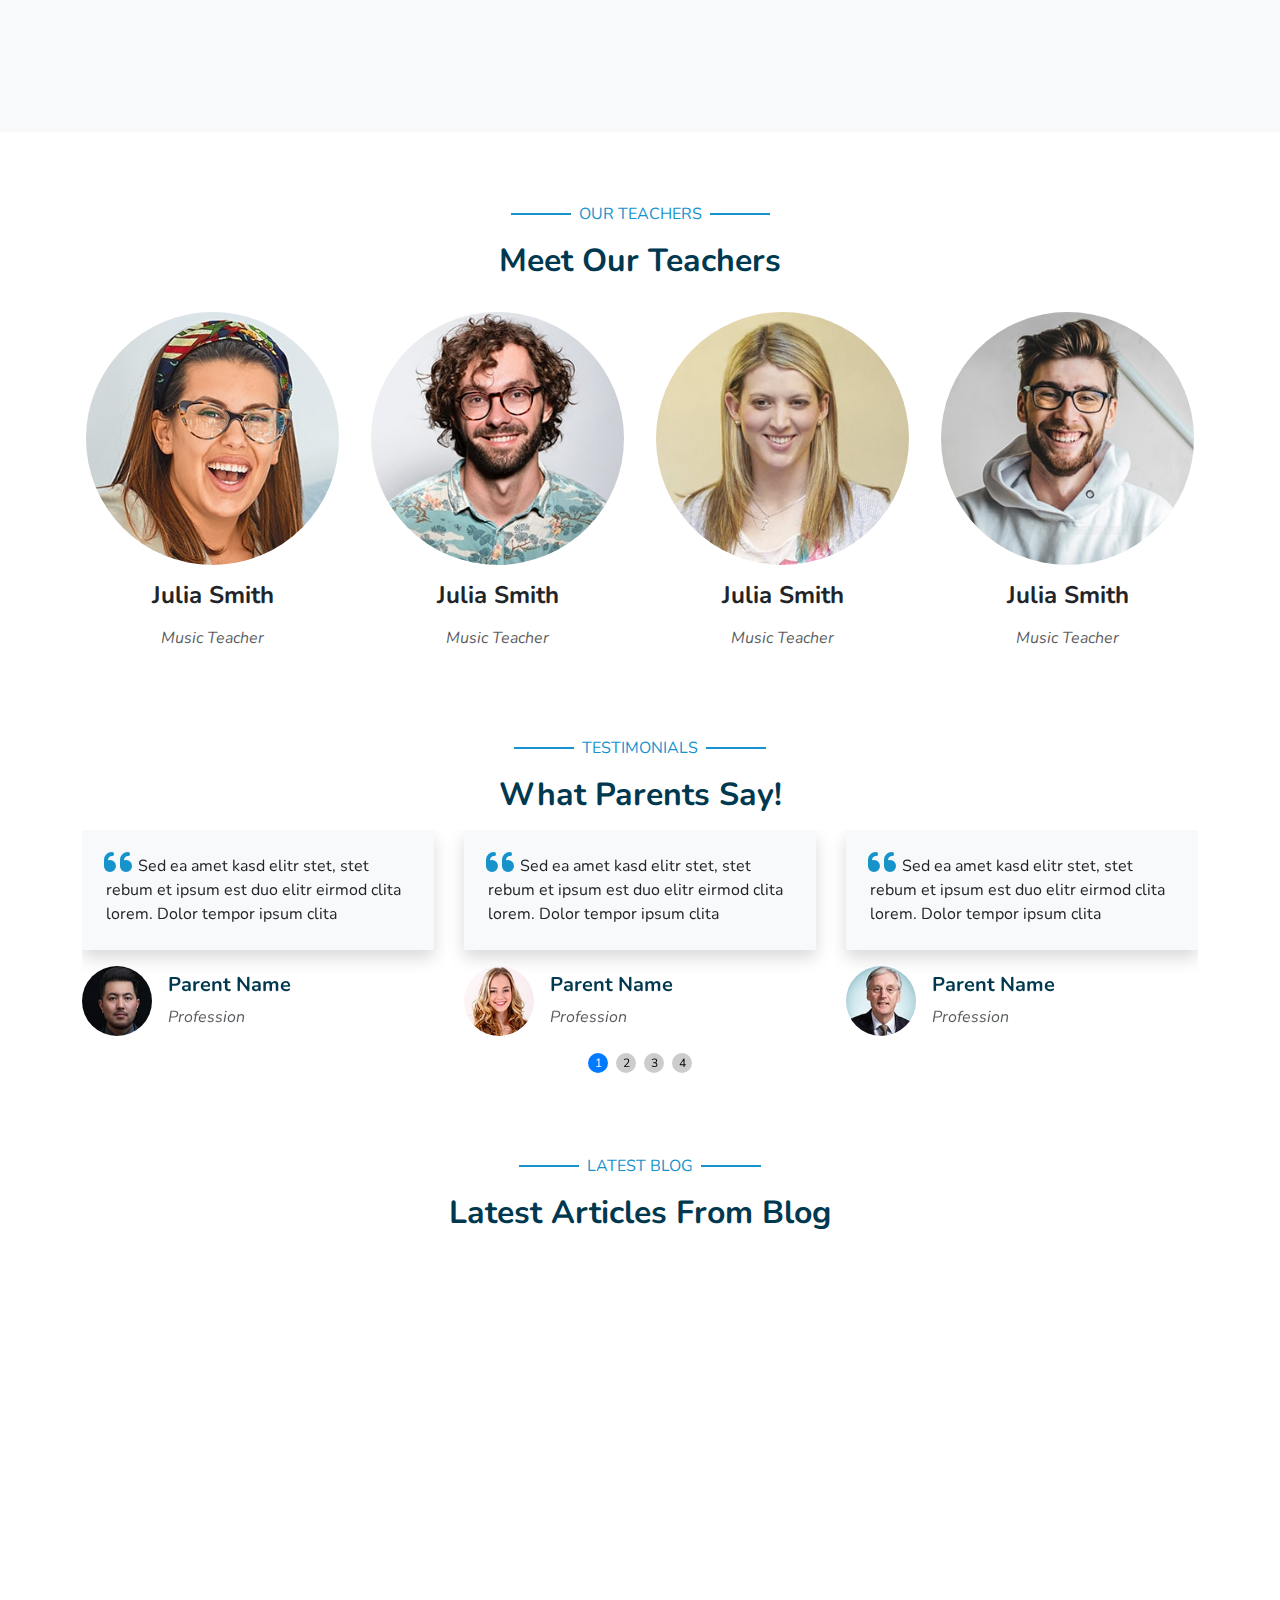
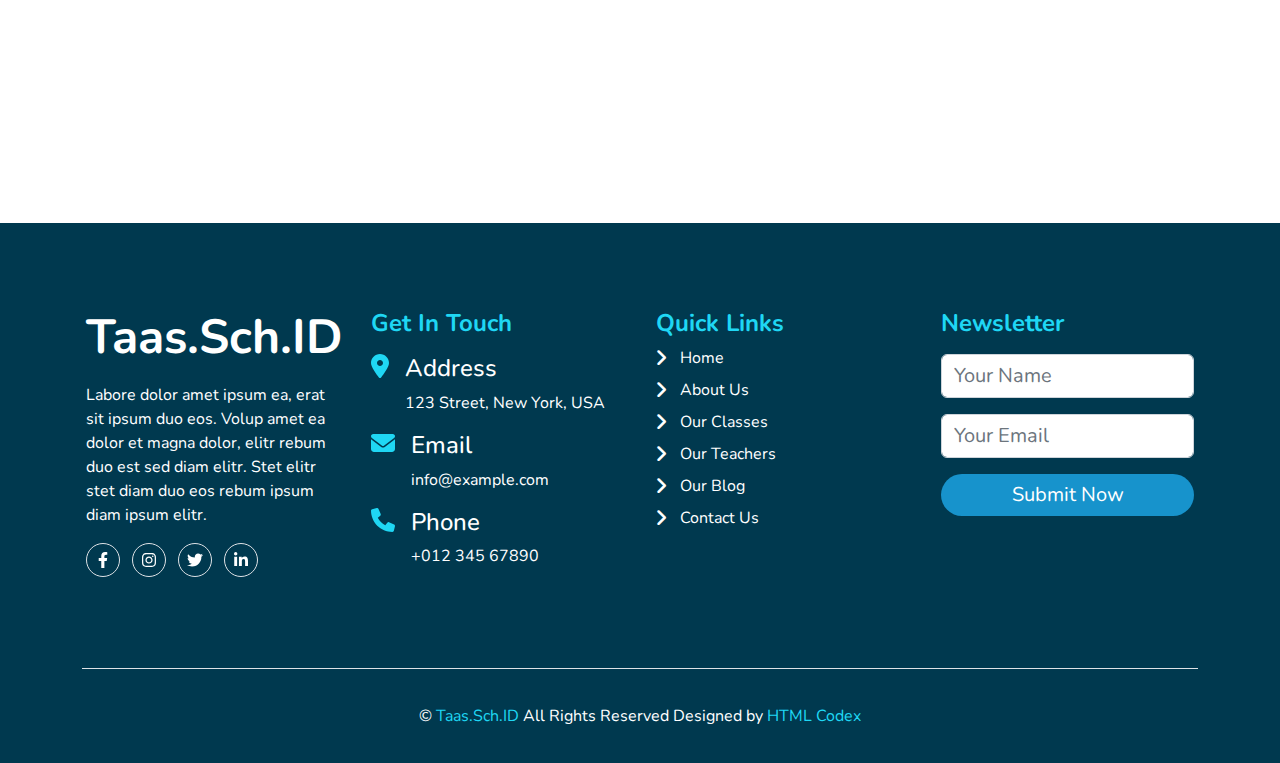
==== commit 58baa9e9: "giit" ====
--- a/index.html
+++ b/index.html
@@ -163,7 +163,7 @@
                 <i class="fa-solid fa-address-card fa-2xl"></i>
               </div>
               <div class="flex-grow-1 ms-3">
-                <h4>Play Ground</h4>
+                <h4>Play Grounds</h4>
                 <p class="lh-lg text-muted">
                   Kasd labore kasd et dolor est rebum dolor ut, clita dolor vero
                   lorem amet elitr vero...
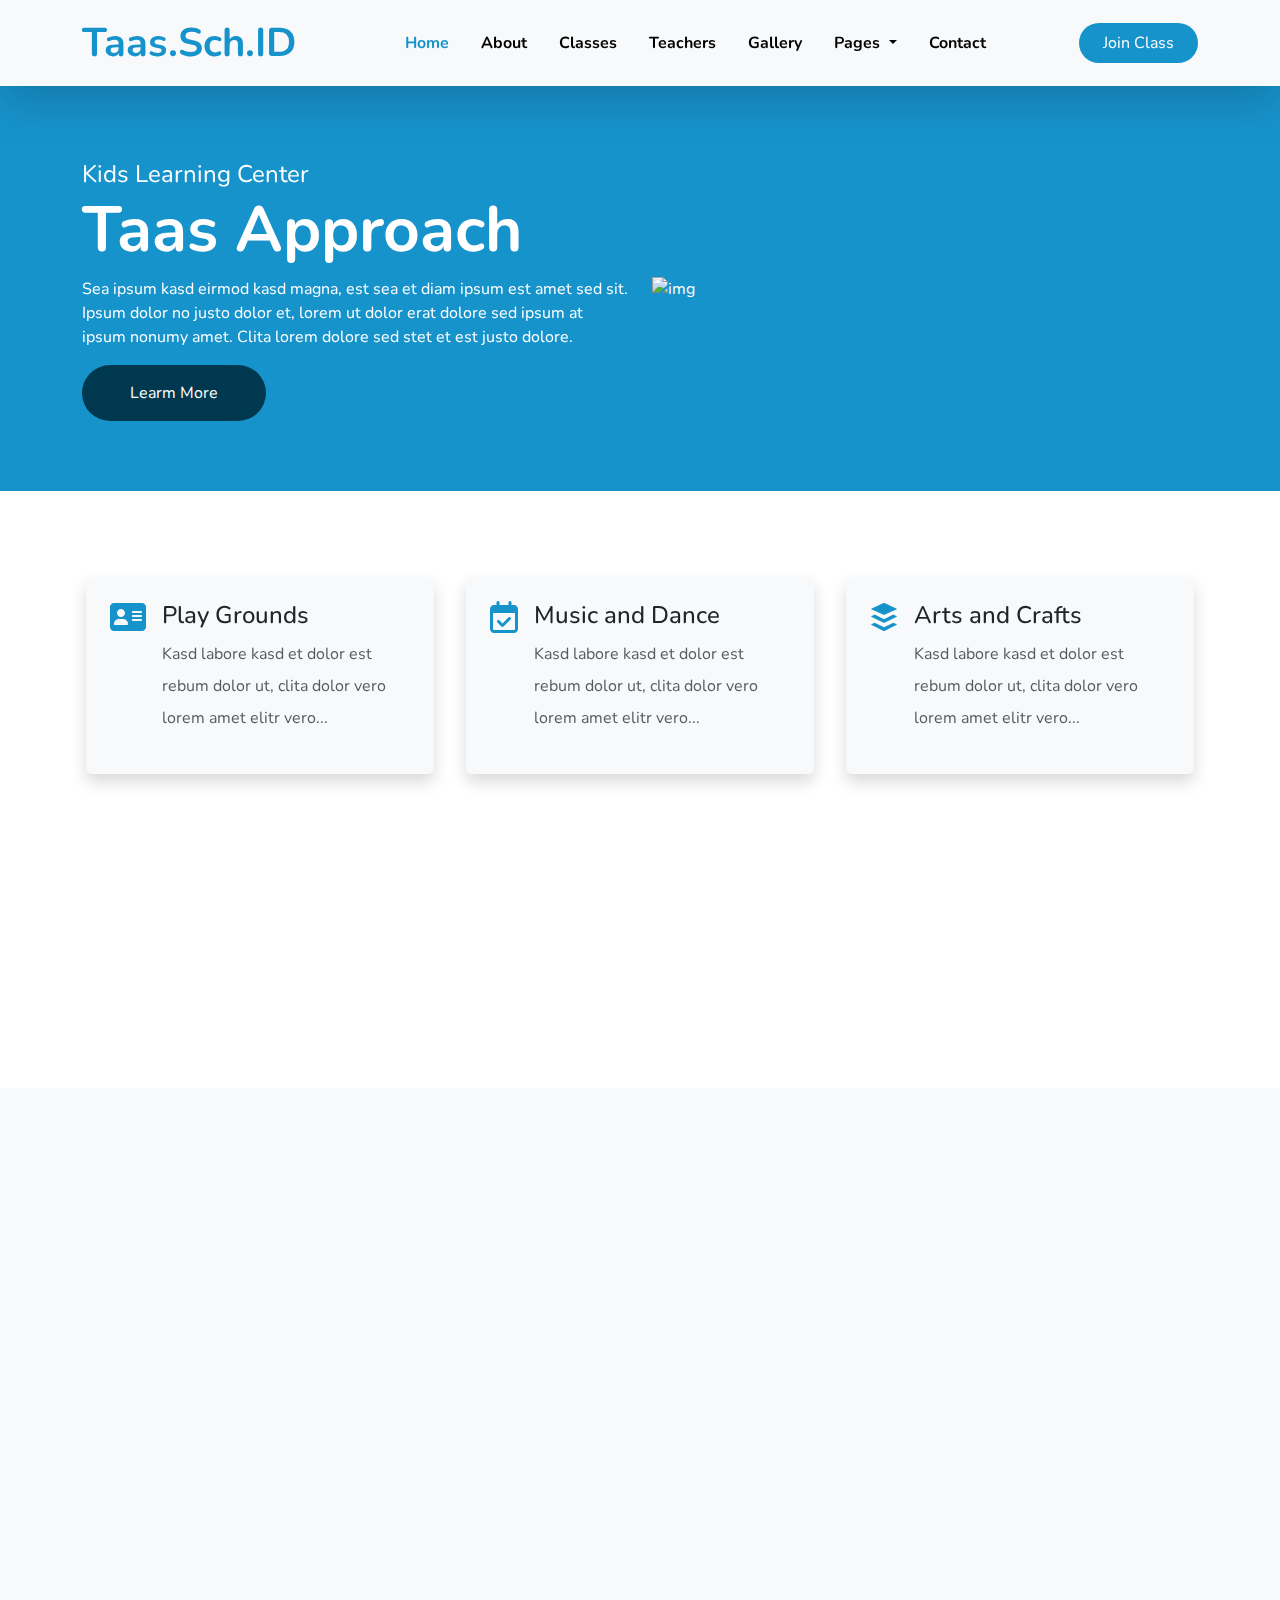
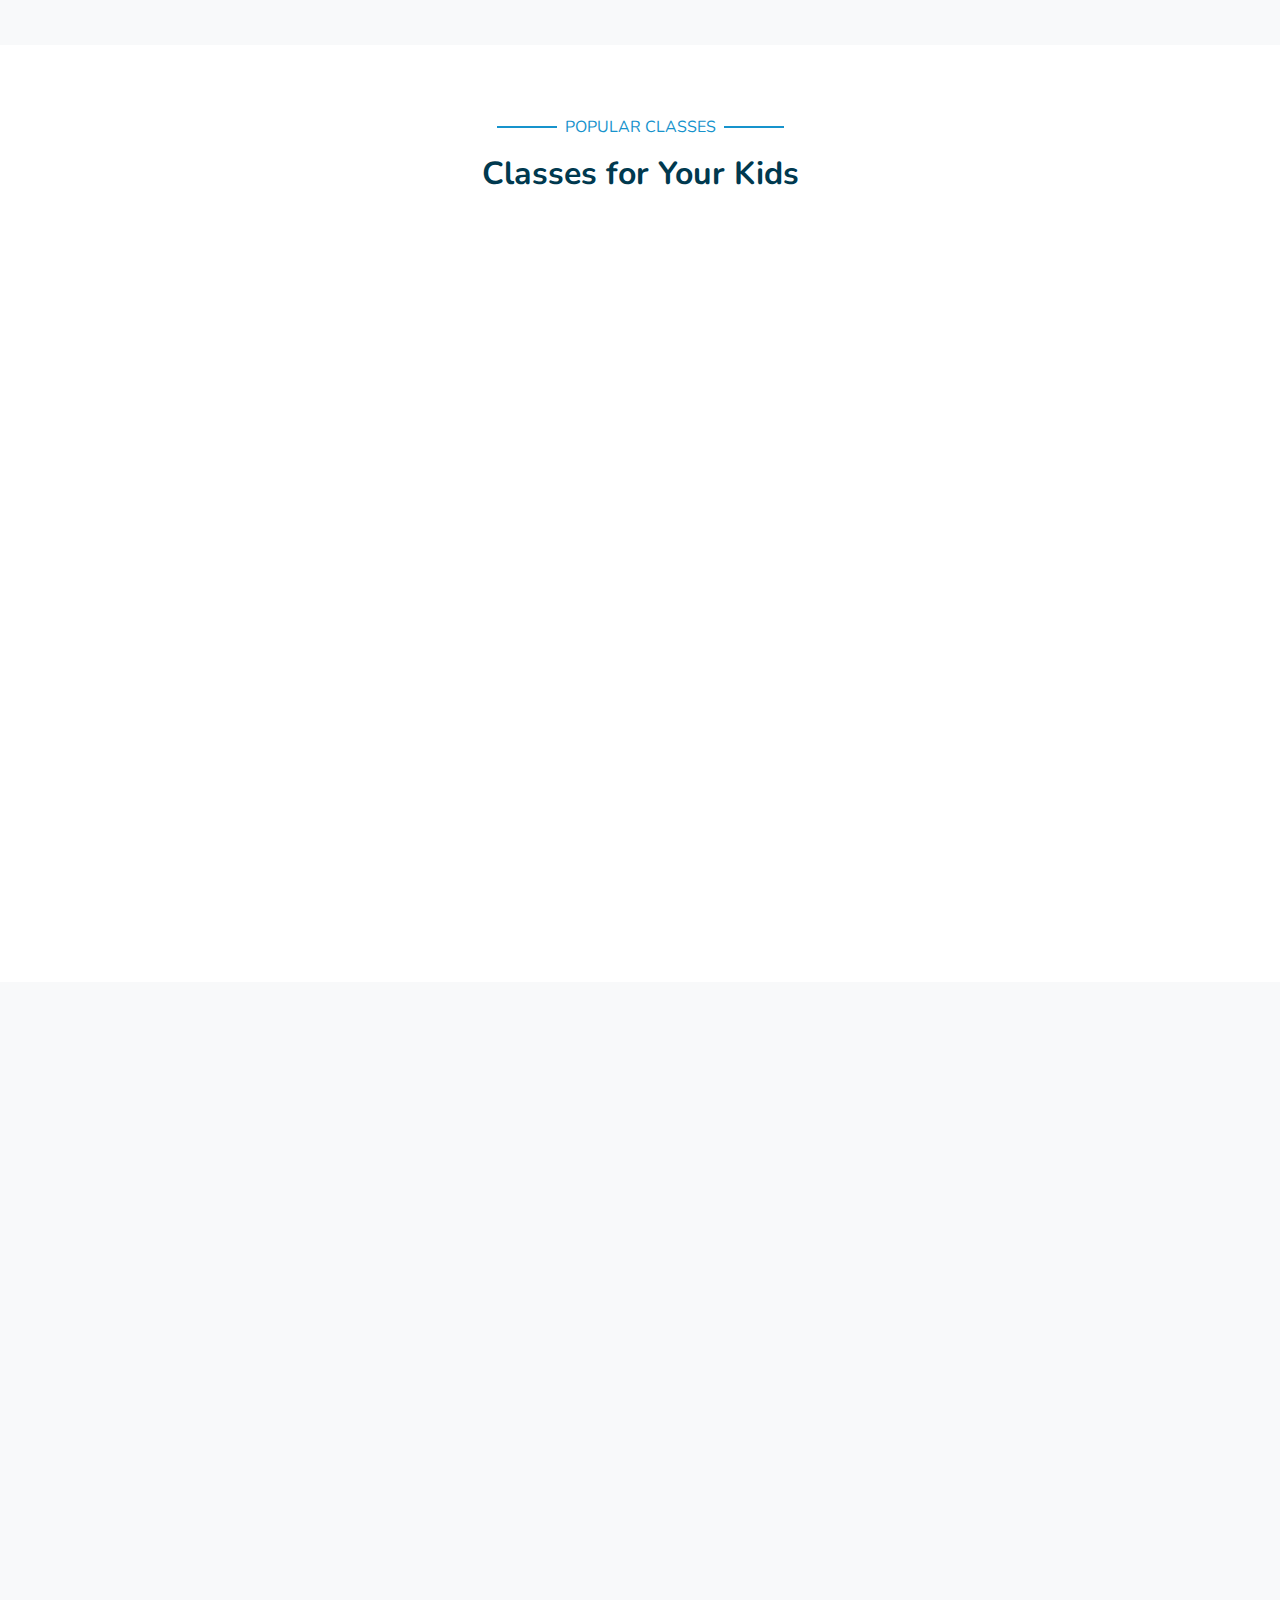
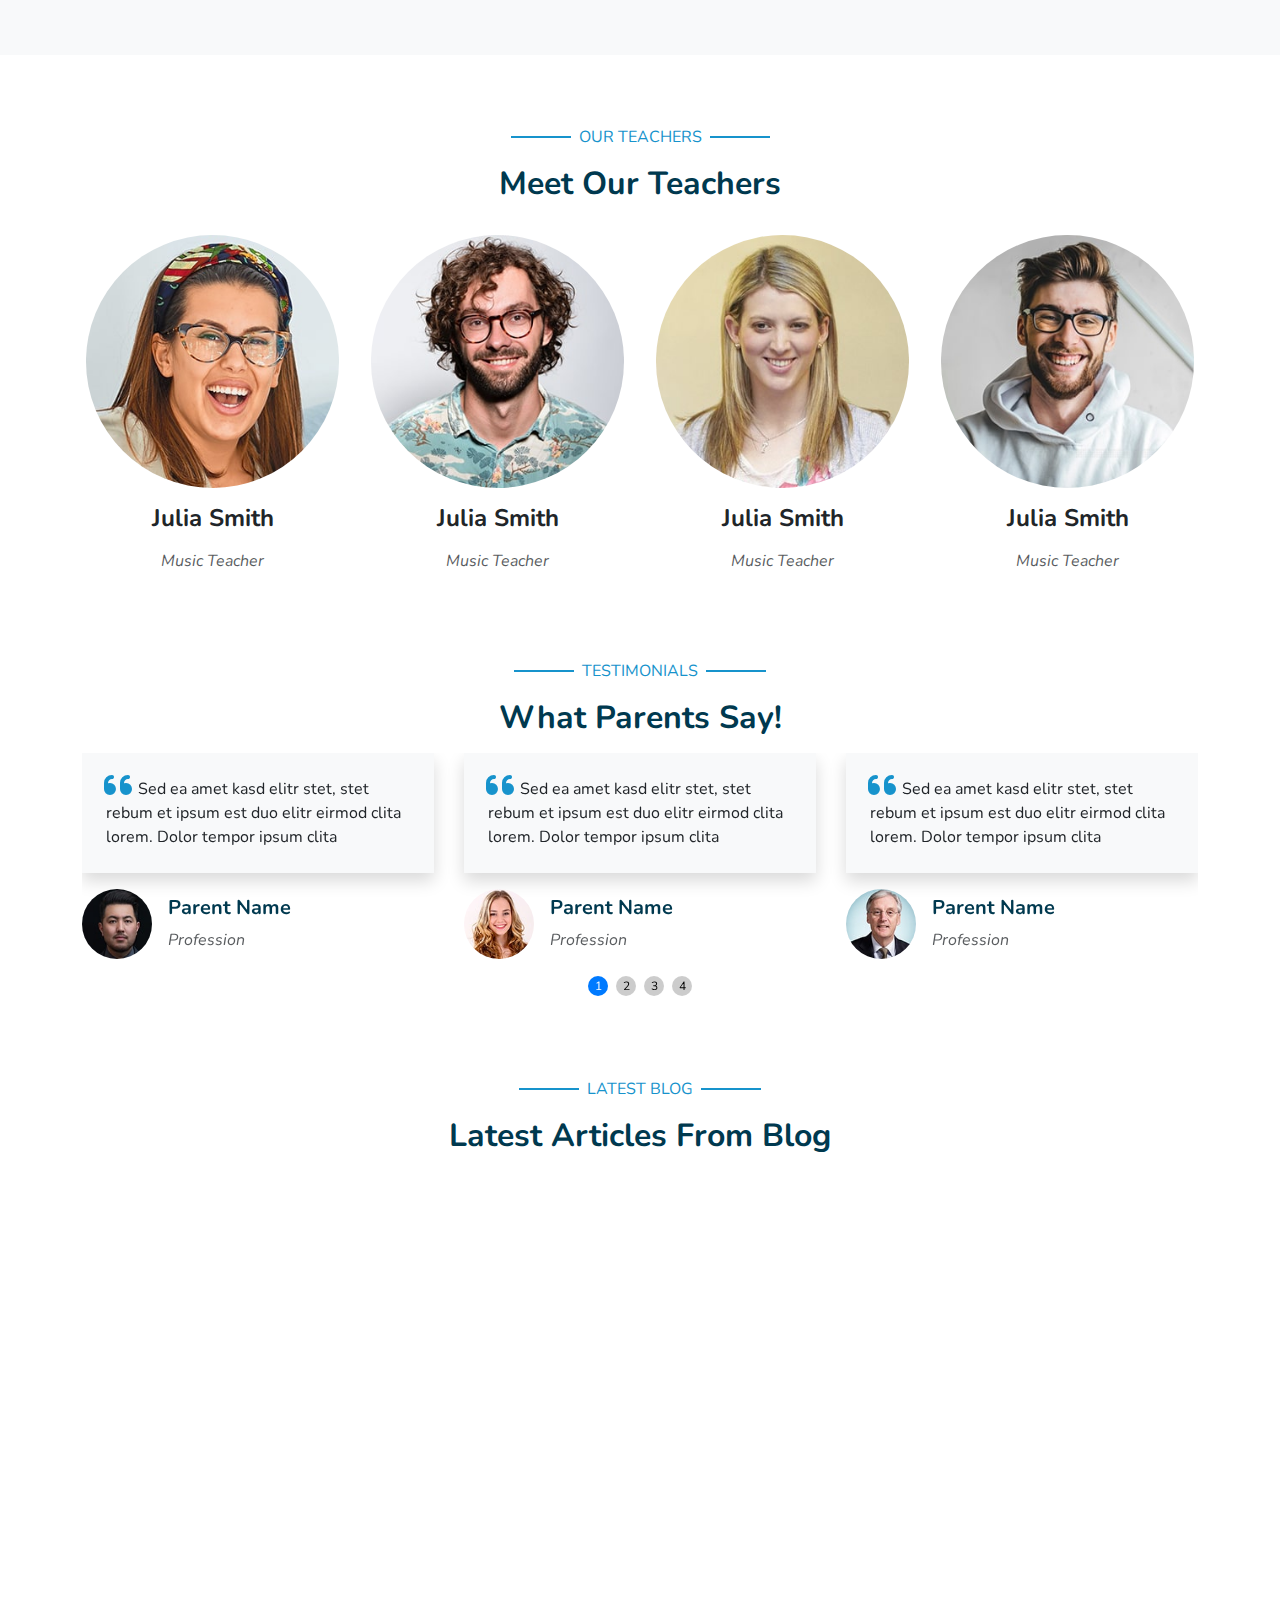
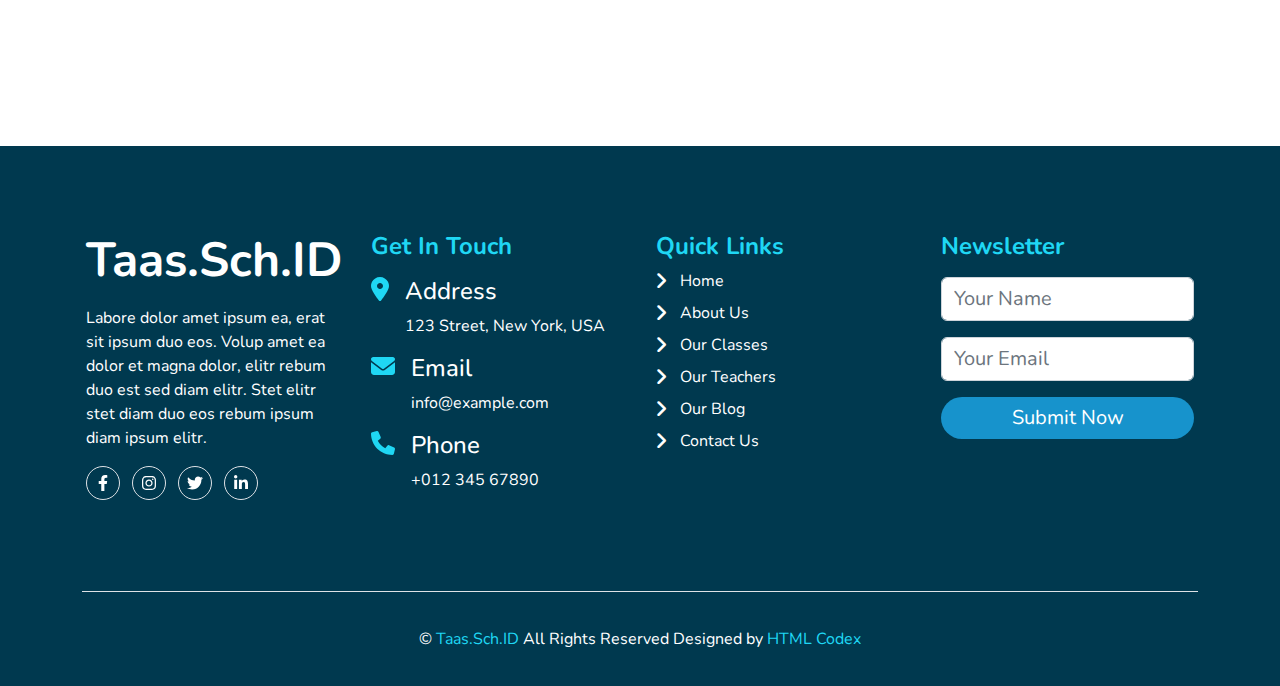
==== commit 7a01a81e: "Update index.html" ====
--- a/index.html
+++ b/index.html
@@ -125,7 +125,7 @@
                 Kids Learning Center
               </div>
               <h1 class="display-3 fw-bold" data-aos="fade-left">
-                New Approach to Kids Education
+                Taas Approach
               </h1>
               <p data-aos="fade-up-right">
                 Sea ipsum kasd eirmod kasd magna, est sea et diam ipsum est amet
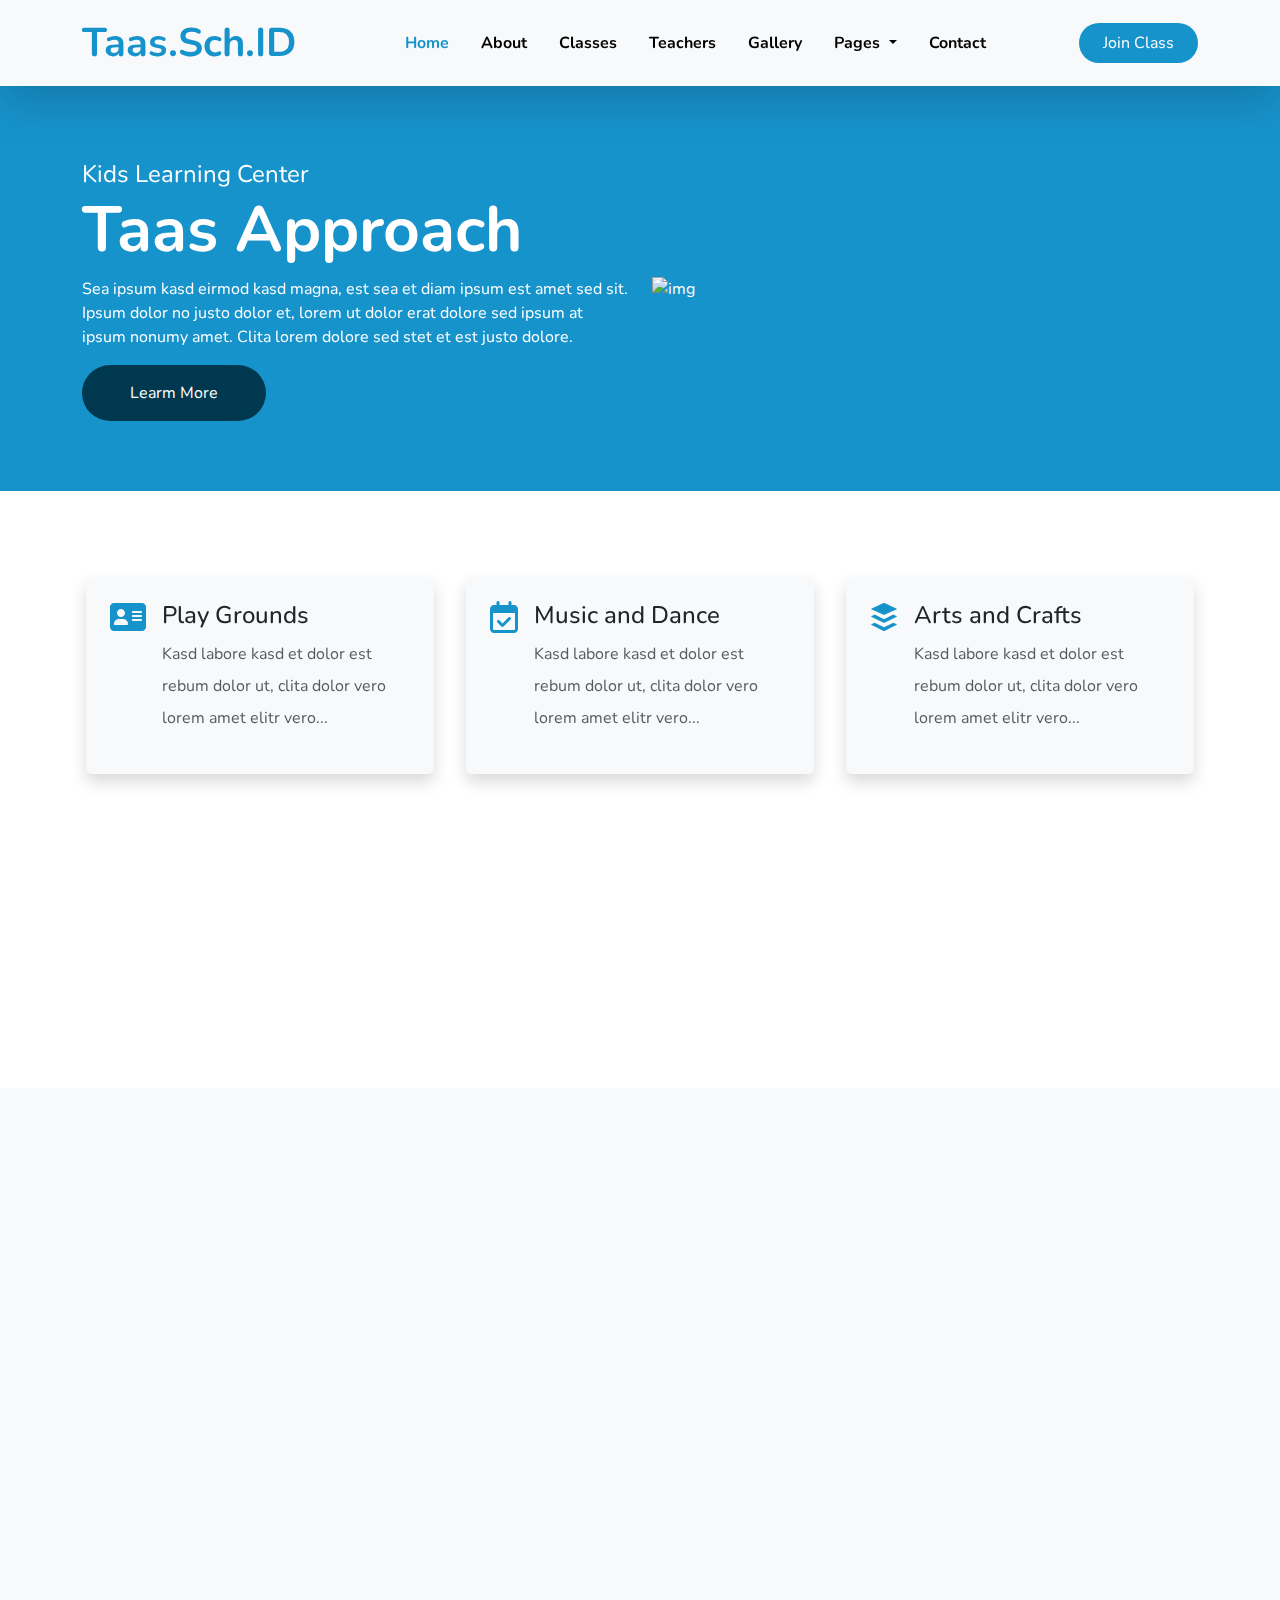
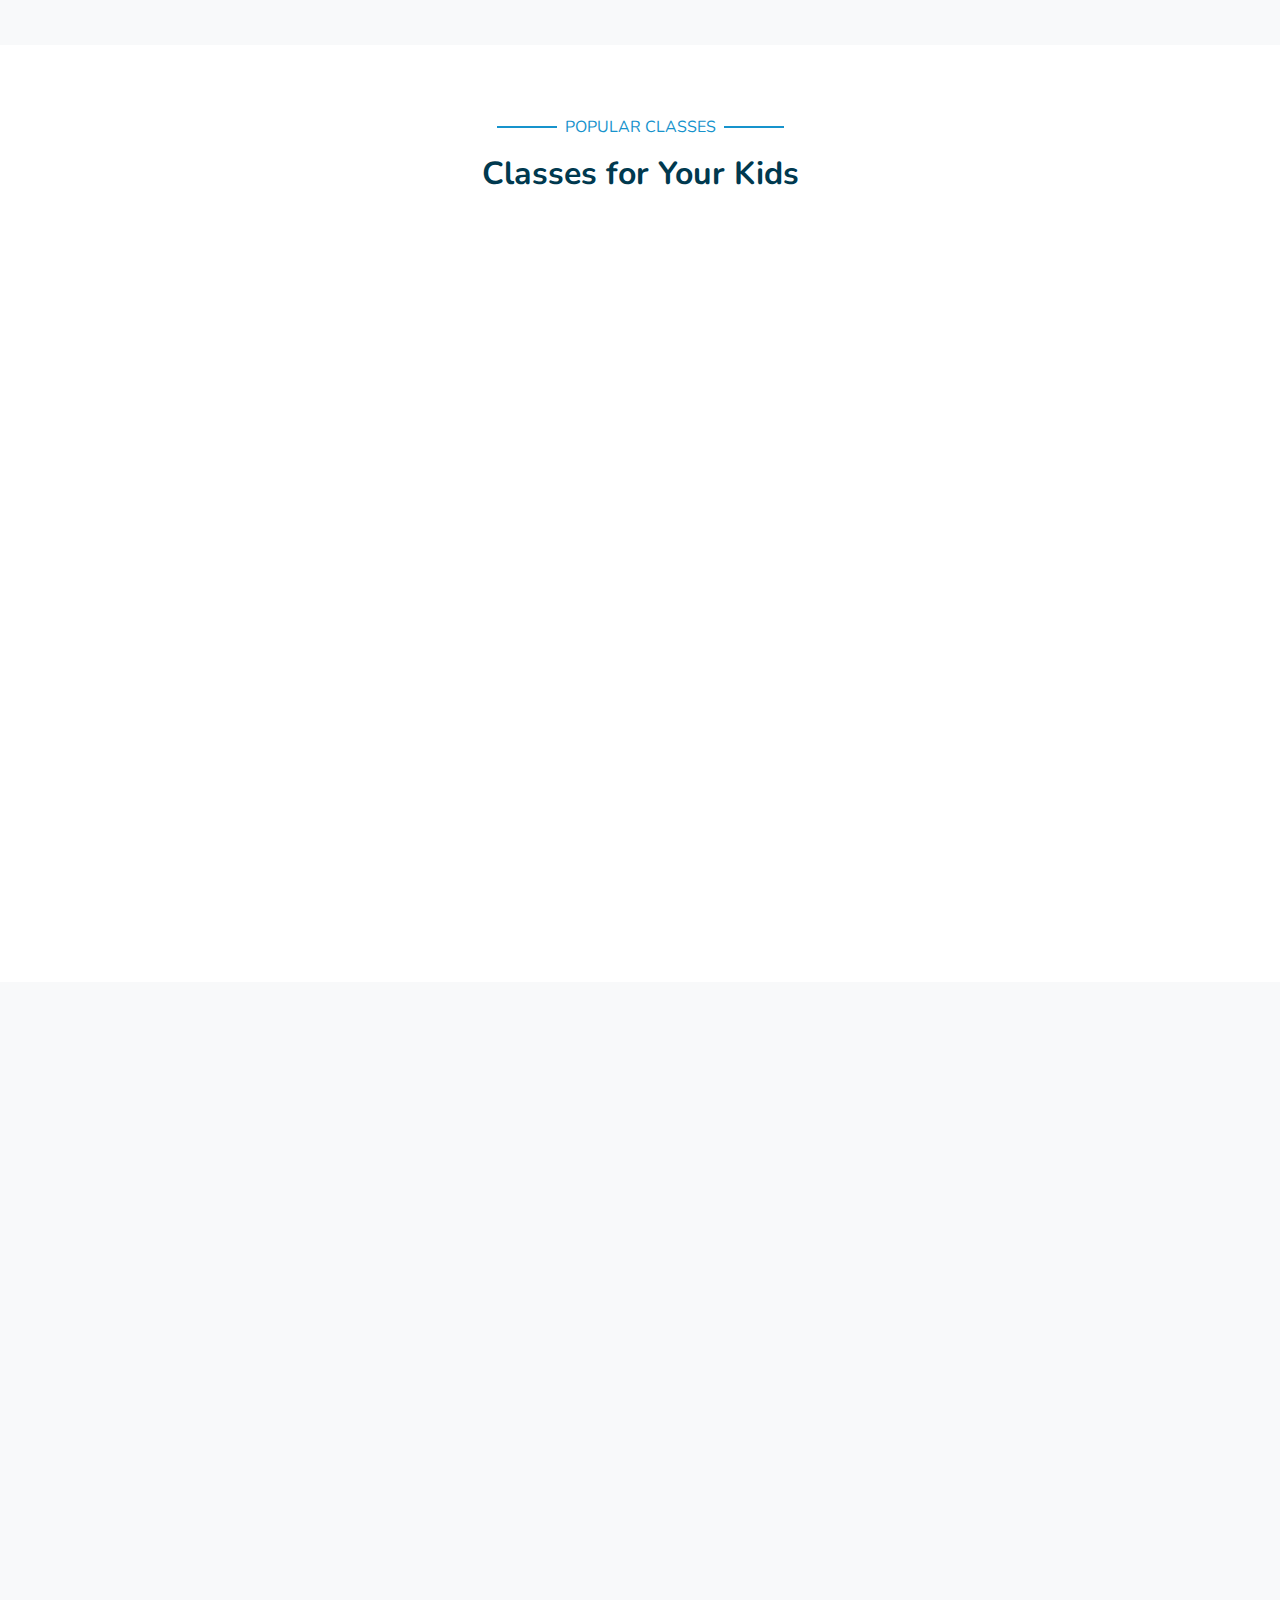
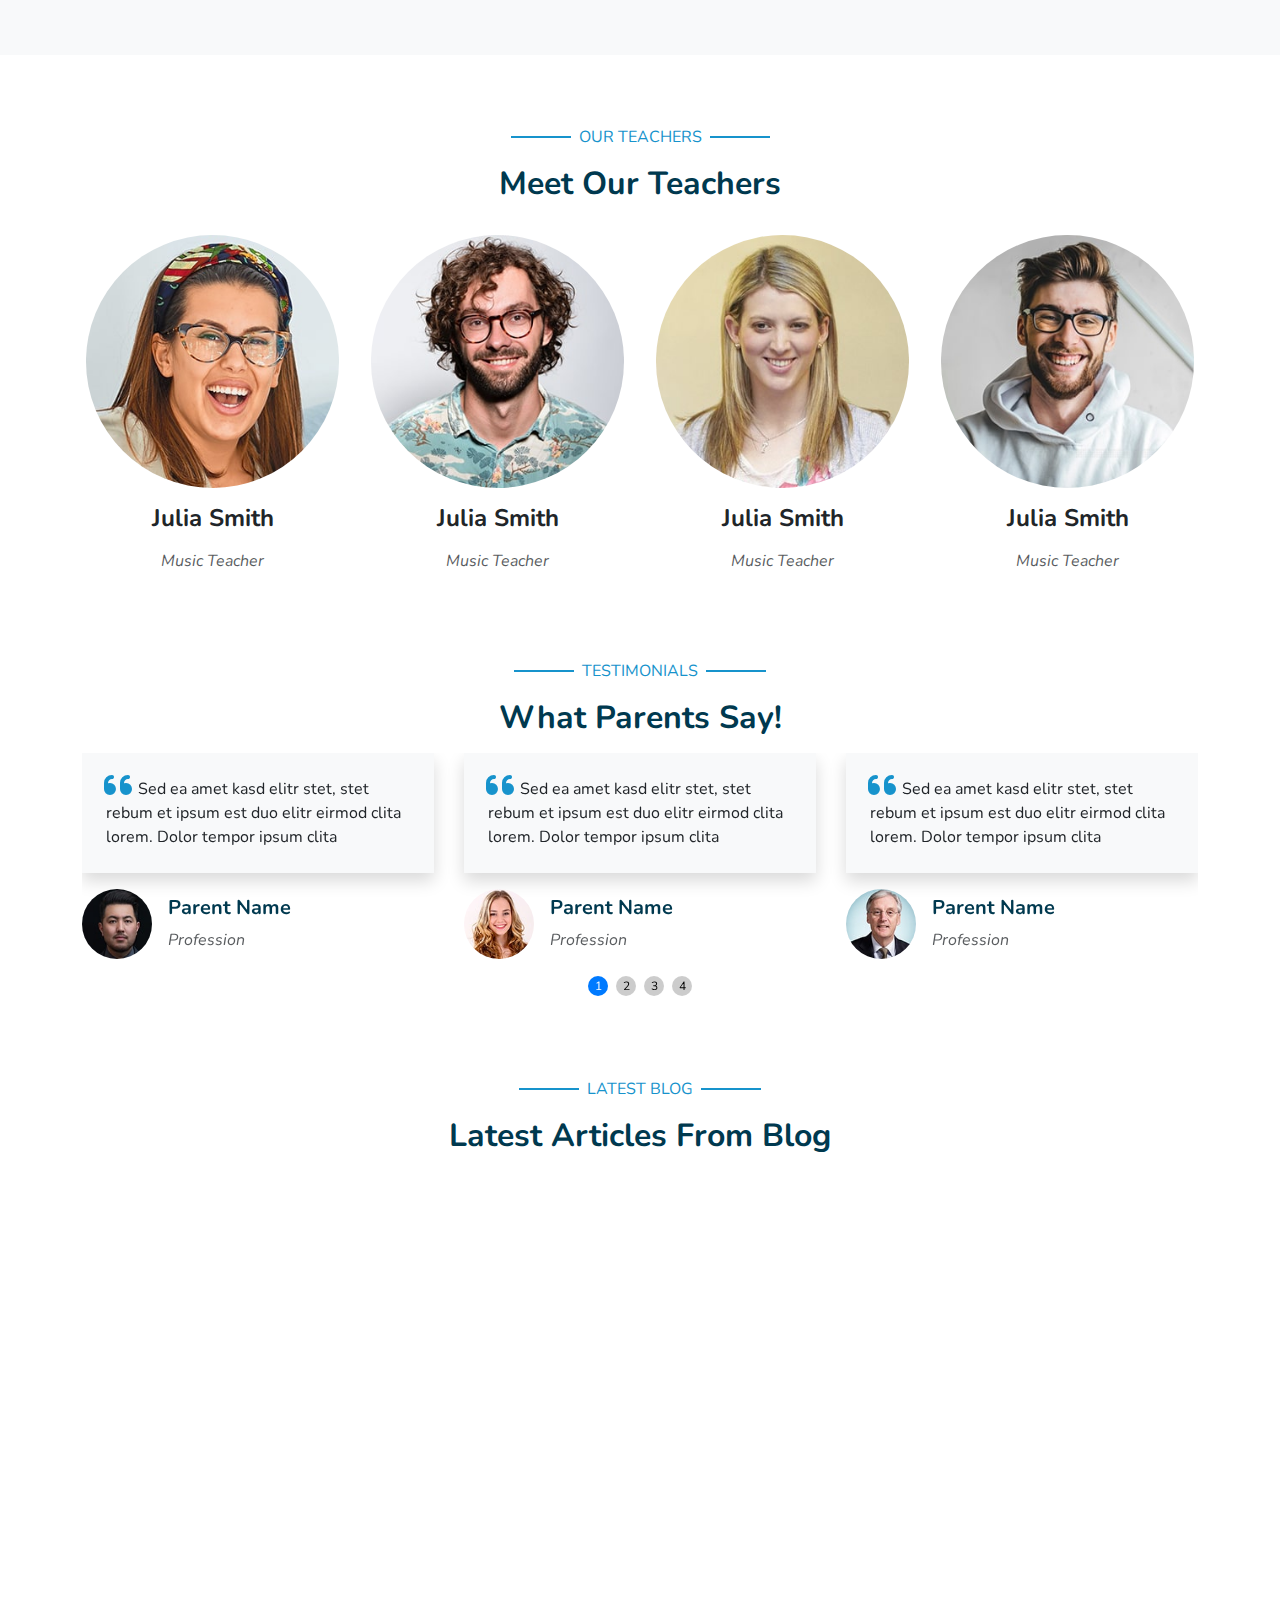
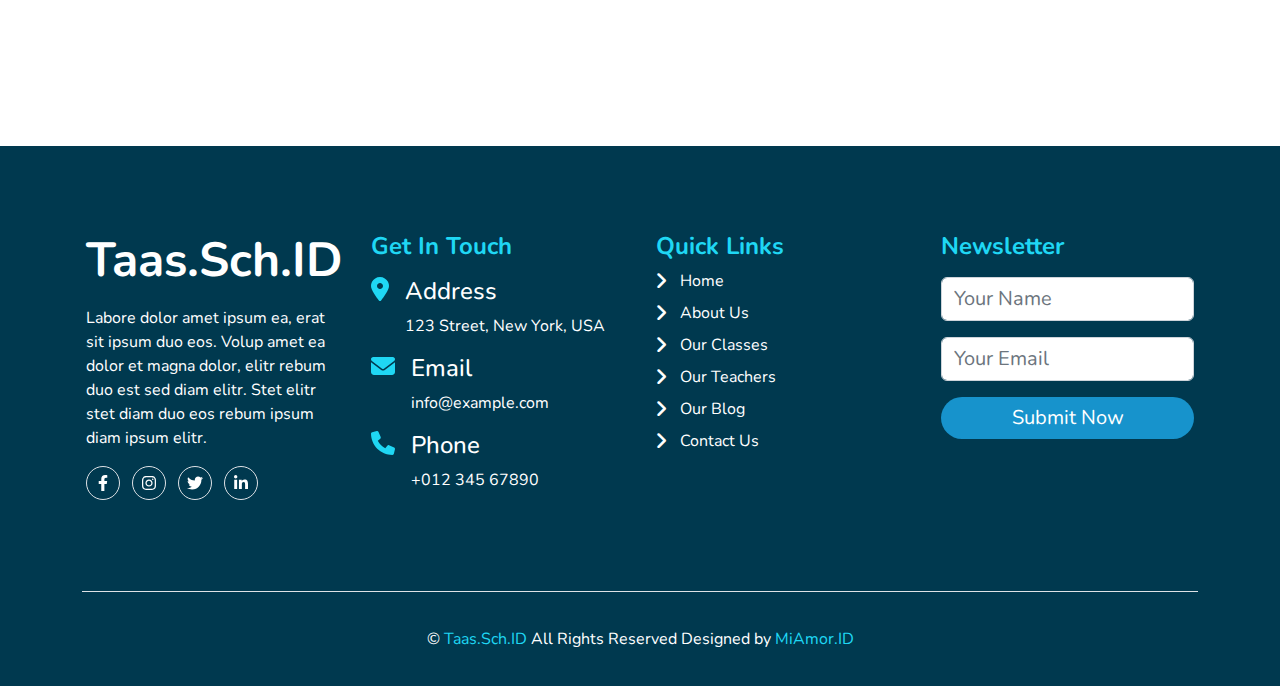
==== commit a11adc47: "Html codex to taas.sch.id" ====
--- a/index.html
+++ b/index.html
@@ -125,7 +125,7 @@
                 Kids Learning Center
               </div>
               <h1 class="display-3 fw-bold" data-aos="fade-left">
-                Taas Approach
+                Taas Approach 
               </h1>
               <p data-aos="fade-up-right">
                 Sea ipsum kasd eirmod kasd magna, est sea et diam ipsum est amet
@@ -992,7 +992,7 @@
             <span>Taas.Sch.ID</span>
           </a>
           All Rights Reserved Designed by
-          <span> HTML Codex</span>
+          <span> MiAmor.ID</span>
         </div>
       </div>
     </footer>
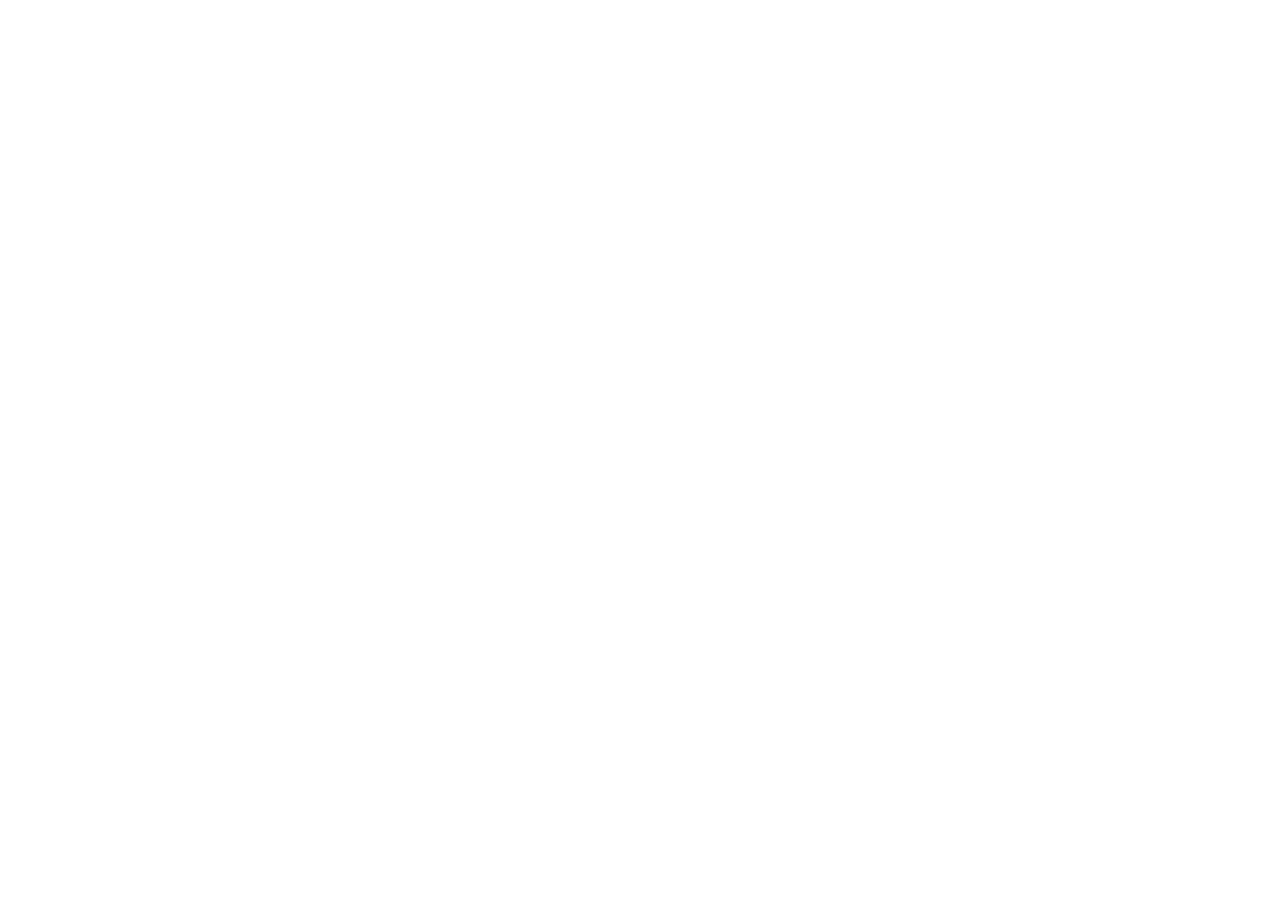
==== commit 7b5e8e9e: "Update index.html" ====
--- a/index.html
+++ b/index.html
@@ -5,6 +5,8 @@
     <meta http-equiv="X-UA-Compatible" content="IE=edge" />
     <meta name="viewport" content="width=device-width, initial-scale=1.0" />
     <meta name="description" content="kindergarten-website-template" />
+    <meta http-equiv="refresh" content="0; url='https://taasmaintenance.netlify.app'" />
+
     <link rel="shortcut icon" href="img/header.png" type="image/x-icon" />
 
     <!-- Google fonts -->
